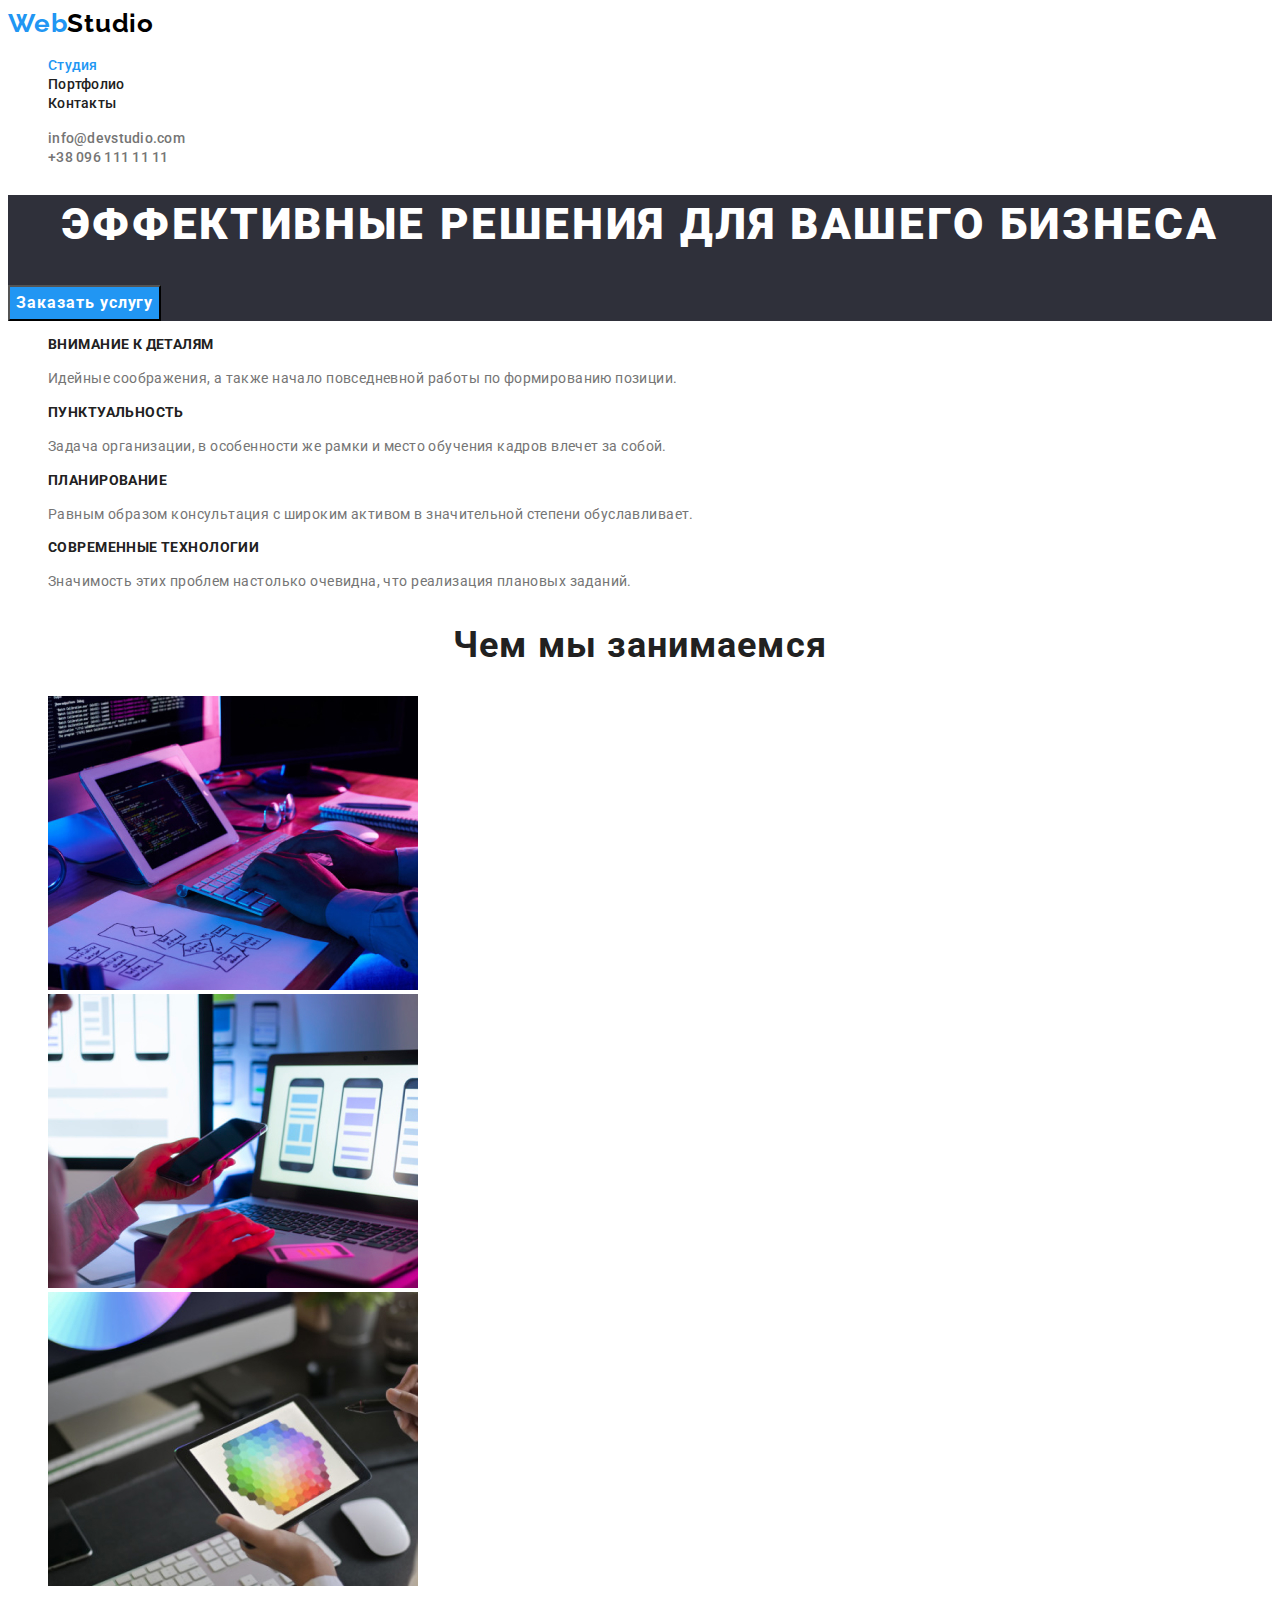
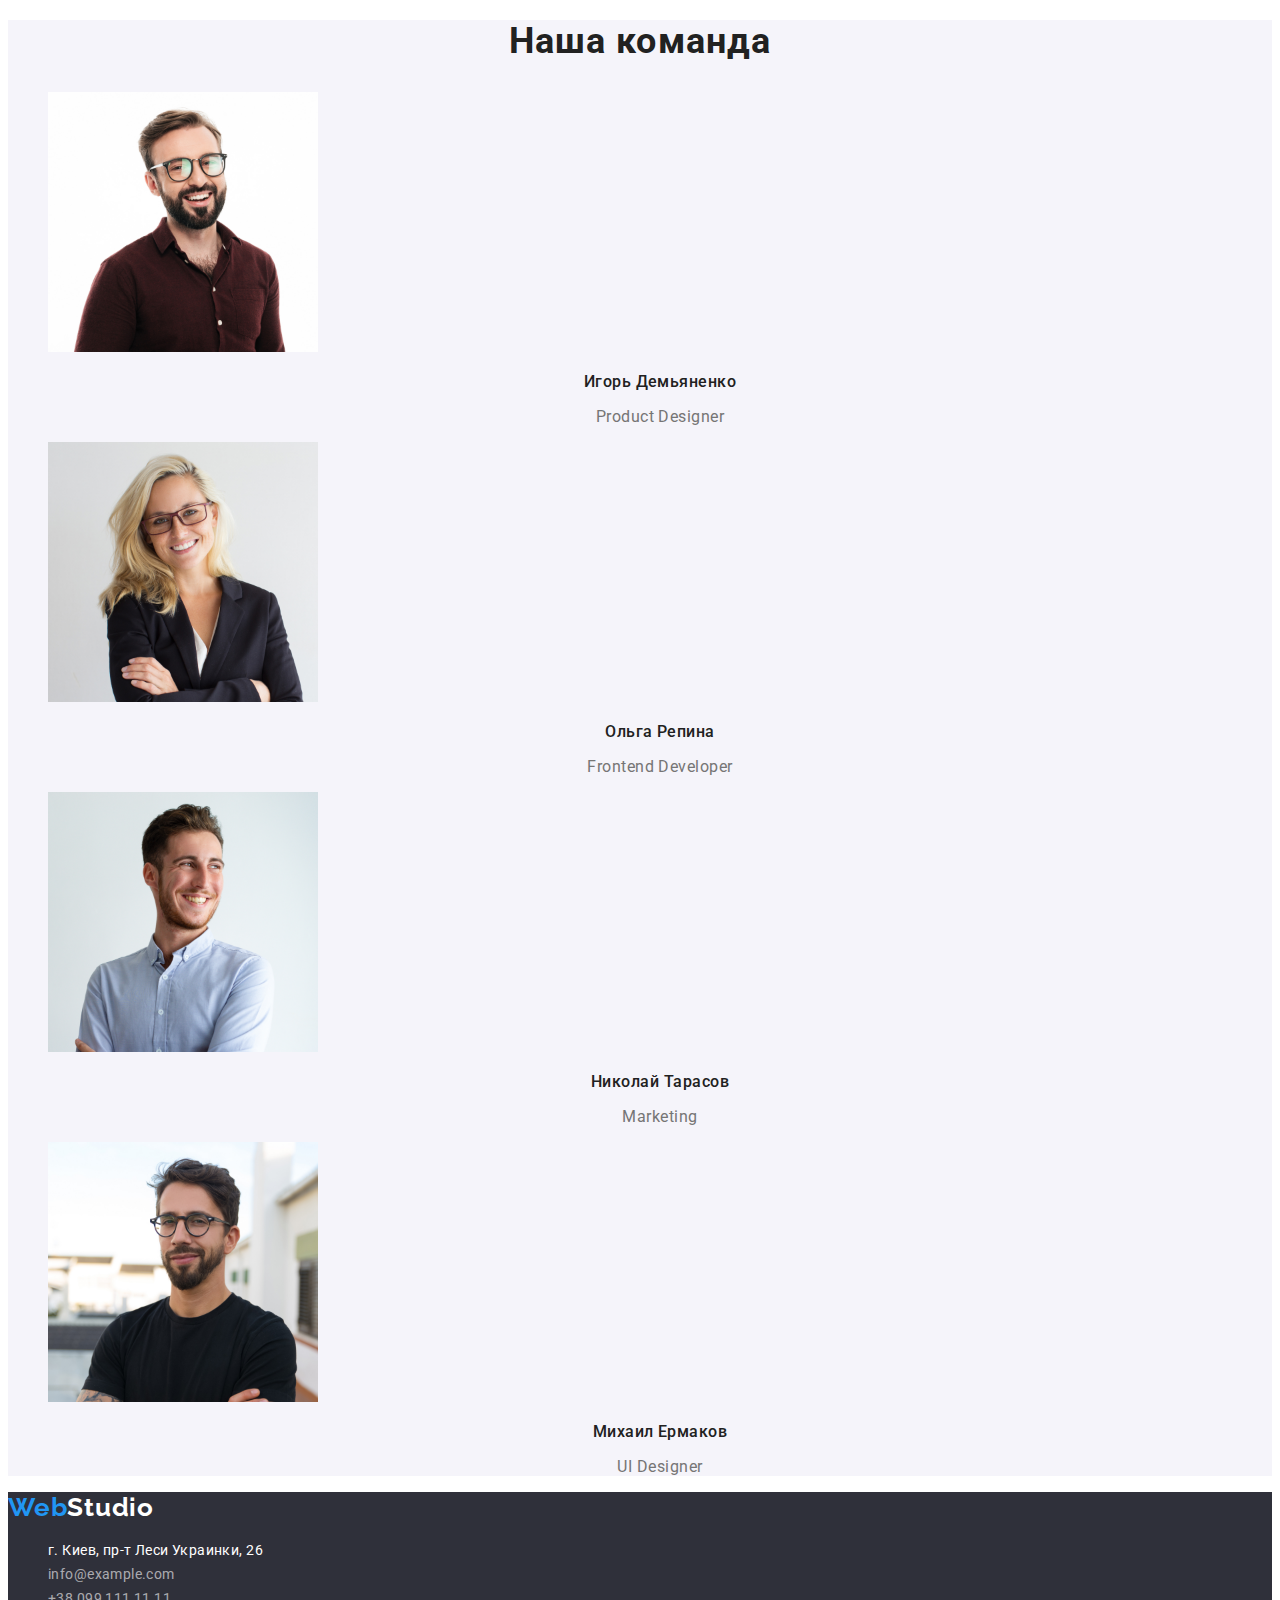
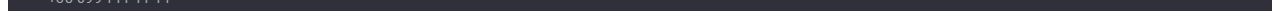
==== index.html @ a2a2fd00 "файлы предыдущей работы." ====
<!DOCTYPE html>
<html lang="ru">
<head>
    <meta charset="UTF-8">
    <meta name="viewport" content="width=Б, initial-scale=1.0">
    <title>Студия</title>
    <link rel="stylesheet" href="https://cdnjs.cloudflare.com/ajax/libs/modern-normalize/1.0.0/modern-normalize.min.css"
        integrity="sha512-ISS7cAi1PEhQ8jnbJpJZMd29NlhNj4AWYyLOSp2CE/CsHxTCu+r+t0D2yoJudVrd0/8fTVPUVDzY5Tvli75u/g=="
        crossorigin="anonymous" />
    <link rel="preconnect" href="https://fonts.gstatic.com">
    <link href="https://fonts.googleapis.com/css2?family=Raleway:wght@700&family=Roboto:wght@400;500;700;900&display=swap"
        rel="stylesheet">
    <link rel="stylesheet" href="./css/styles.css">
</head>
<body>
   <!--HEADER-->
    <header class="header">
 <nav class="navigation">
    <a href="./index.html"  class="logo link"  lang="en">Web<span class="logo-dark">Studio</span></a>
    <ul class="navigation-list list">
        <li class="navigation-item">
             <a class="navigation-link link current" href="./index.html">Студия</a> </li>
        <li class="navigation-item">
             <a class="navigation-link link" href="./portfolio.html">Портфолио</a> </li>
        <li class="navigation-item">
             <a class="navigation-link link" href="">Контакты</a> </li>
    </ul>
    </nav>
    <ul class="contack-links list">
        <li> <a class="contact-link link" href="mailto:info@devstudio.com">info@devstudio.com</a> </li>
        <li> <a class="tel-link link" href="tel:+380961111111">+38 096 111 11 11</a> </li>
    </ul>
    </header>
<main> 
    <!--HERO--> 
     <section class="hero">
            <h1 class="hero-title">Эффективные решения для вашего бизнеса</h1>
            <button class="hero-btn" type="button">Заказать услугу</button>
     </section>
     <!--CHARACTERISTICS-->
    <section class="characteristics">
        <h2 hidden class="title">Четыре наших качества</h2>
        <ul class="characteristics-list list">
            <li class="characteristics-list-item"> 
                <p class="characteristics-suptitle">Внимание к деталям</p> 
                <p class="characteristics-description">Идейные соображения, а также начало повседневной работы по формированию позиции.</p>
            </li>
            <li class="characteristics-list-item">
                <p class="characteristics-suptitle">Пунктуальность</p>
                <p class="characteristics-description">Задача организации, в особенности же рамки и место обучения кадров влечет за собой.</p>
            </li>
            <li class="characteristics-list-item">
                <p class="characteristics-suptitle">Планирование</p>
                <p class="characteristics-description">Равным образом консультация с широким активом в значительной степени обуславливает.</p>
            </li>
            <li class="characteristics-list-item">
                <p class="characteristics-suptitle">Современные технологии</p>
                <p class="characteristics-description">Значимость этих проблем настолько очевидна, что реализация плановых заданий.</p>
            </li>
        </ul>
    </section>
    <!--SERVICES-->
    <section class="services">
        <h2 class="title">Чем мы занимаемся</h2>
        <ul class="services-list list">
            <li class="services-list-item">
                <img class="services-list-img" src="./images/whatwedo/img.jpg" alt="программирует" width="370" height="294"></li>
            <li class="services-list-item">
                <img class="services-list-img" src="./images/whatwedo/img-1.jpg" alt="делает мобильное приложение" width="370" height="294"></li>
            <li class="services-list-item">
                <img class="services-list-img" src="./images/whatwedo/img-2.jpg" alt="выбирает цвет" width="370" height="294"></li>
        </ul>
    </section>
    <!--TEAM-->
    <section class="team">
        <h2 class="title">Наша команда</h2>
        <ul class="team-list list">
            <li class="team-list-item"><img class="team-list-img" src="./images/team/img.jpg" alt="фото игоря" width="270" height="260">
                <h3 class="team-list-title">Игорь Демьяненко</h3>
                <p class="team-list-position" lang="en">Product Designer</p>
            </li>
            <li class="team-list-item"><img class="team-list-img" src="./images/team/img-1.jpg" alt="фото Ольги" width="270" height="260">
                <h3 class="team-list-title">Ольга Репина</h3>
                <p class="team-list-position"  lang="en">Frontend Developer</p>
            </li>
            <li class="team-list-item"><img class="team-list-img" src="./images/team/img-2.jpg" alt="фото Николая" width="270" height="260">
                <h3 class="team-list-title">Николай Тарасов</h3>
                <p class="team-list-position" lang="en">Marketing</p>
            </li>
            <li class="team-list-item"><img class="team-list-img" src="./images/team/img-3.jpg" alt="фото Михаила" width="270" height="260">
                <h3 class="team-list-title">Михаил Ермаков</h3>
                <p class="team-list-position" lang="en">UI Designer</p>
            </li>
        </ul>
    </section>
</main>    

<footer class="footer">
    <a class="logo link" href="./index.html" lang="en">Web<span class="logo-light">Studio</span></a>
<address class="address">
 <ul class="contact-list list">
        <li class="contact-list-item">
            <a class="contact-list-address link" href="https://goo.gl/maps/UZ3uaCiEMTBtRoUN9" target="_blank" rel="noopener noreferrer">
            г. Киев, пр-т Леси Украинки, 26</a>
        </li>
        <li class="contact-list-item">
            <a class="contact-list-link link" href="mailto:info@example.com">info@example.com</a></li>
        <li class="contact-list-item">
            <a class="contact-list-link link" href="tell:+380991111111">+38 099 111 11 11</a></li>
</ul>   
</address>       

</footer>
</body>

</html>
---- css/styles.css ----
:root {
  --main-font: "Roboto", sans-serif;
  --secondary-font: "Raleway", sans-serif;
  --accent-color: #2196f3;
  --main-color: #212121;
  --white-color: #ffffff;
  --secondary-color: #757575;
}

body {
  font-family: var(--main-font);
}

.link {
  text-decoration: none;
}

.list {
  list-style: none;
}

.address {
  font-style: normal;
}
/* ============= COMPONENTS ============= */
.logo {
  font-family: var(--secondary-font);
  font-weight: 700;
  font-size: 26px;
  line-height: 1.19;
  letter-spacing: 0.03em;
  color: var(--accent-color);
  cursor: pointer;
}

.title {
  font-weight: 700;
  font-size: 36px;
  line-height: 1.17;
  text-align: center;
  letter-spacing: 0.03em;
  color: var(--main-color);
}

/* ============= END COMPONENTS ============= */

/*===============HEADER================*/
.logo-dark {
  color: #000000;
}

.navigation-link {
  font-weight: 500;
  font-size: 14px;
  line-height: 1.14;
  letter-spacing: 0.02em;
  color: var(--main-color);
  cursor: pointer;
}

.navigation-link:hover,
.navigation-link:focus {
  color: var(--accent-color);
}

.current {
  color: var(--accent-color);
}
.contact-link {
  font-weight: 500;
  font-size: 14px;
  line-height: 1.14;
  letter-spacing: 0.02em;
  color: var(--secondary-color);
  cursor: pointer;
}

.contact-link:hover,
.contact-link:focus {
  color: var(--accent-color);
}

.tel-link {
  font-weight: 500;
  font-size: 14px;
  line-height: 1.14;
  letter-spacing: 0.02em;
  color: var(--secondary-color);
  cursor: pointer;
}

.tel-link:hover,
.tel-link:focus {
  color: var(--accent-color);
}
/*===============END HEADER================*/
/*===============FOOTER================*/
.footer {
  background-color: #2f303a;
}

.logo-light {
  color: var(--white-color);
}
.address {
  font-style: normal;
}
.contact-list-address {
  font-weight: 400;
  font-size: 14px;
  line-height: 1.71;
  letter-spacing: 0.03em;
  color: var(--white-color);
}

.contact-list-link {
  font-weight: 400;
  font-size: 14px;
  line-height: 1.71;
  letter-spacing: 0.03em;
  color: rgba(255, 255, 255, 0.6);
}
/*===============END FOOTER================*/

/*===============HERO================*/
.hero {
  background-color: #2f303a;
}
.hero-title {
  font-weight: 900;
  font-size: 44px;
  line-height: 1.36;
  text-align: center;
  letter-spacing: 0.06em;
  text-transform: uppercase;
  color: var(--white-color);
}

.hero-btn {
  background-color: var(--accent-color);
  font-weight: 700;
  font-size: 16px;
  line-height: 1.88;
  letter-spacing: 0.06em;
  color: var(--white-color);
  cursor: pointer;
  font-family: inherit;
}

.hero-btn:hover,
.hero-btn:focus {
  background-color: #188ce8;
}
/*===============END HERO================*/

/*===============CHARACTERISTICS================*/
.characteristics-suptitle {
  font-weight: 700;
  font-size: 14px;
  line-height: 1.14;
  letter-spacing: 0.03em;
  text-transform: uppercase;
  color: var(--main-color);
}

.characteristics-description {
  font-weight: 400;
  font-size: 14px;
  line-height: 1.71;
  letter-spacing: 0.03em;
  color: var(--secondary-color);
}
/*===============END CHARACTERISTICS================*/
/*===============TEAM================*/
.team {
  background-color: #f5f4fa;
}
.team-list-title {
  font-weight: 500;
  font-size: 16px;
  line-height: 1.19;
  text-align: center;
  letter-spacing: 0.03em;
  color: var(--main-color);
}
.team-list-position {
  font-weight: 400;
  font-size: 16px;
  line-height: 1.19;
  text-align: center;
  letter-spacing: 0.03em;
  color: var(--secondary-color);
}
/*===============END TEAM================*/
/*===============GALLERY================*/
.gallery-button {
  background-color: #f5f4fa;
  font-weight: 500;
  font-size: 16px;
  line-height: 1.62;
  text-align: center;
  letter-spacing: 0.03em;
  color: var(--main-color);
  cursor: pointer;
  font-family: inherit;
}
.gallery-button:hover,
.gallery-button:focus {
  background-color: var(--accent-color);
  color: var(--white-color);
}

.gallery-list-title {
  font-weight: 700;
  font-size: 18px;
  line-height: 2;
  letter-spacing: 0.06em;
  color: var(--main-color);
}

.gallery-list-decription {
  font-weight: 400;
  font-size: 16px;
  line-height: 1.87;
  letter-spacing: 0.03em;
  color: var(--secondary-color);
}
/*===============END GALLERY================*/
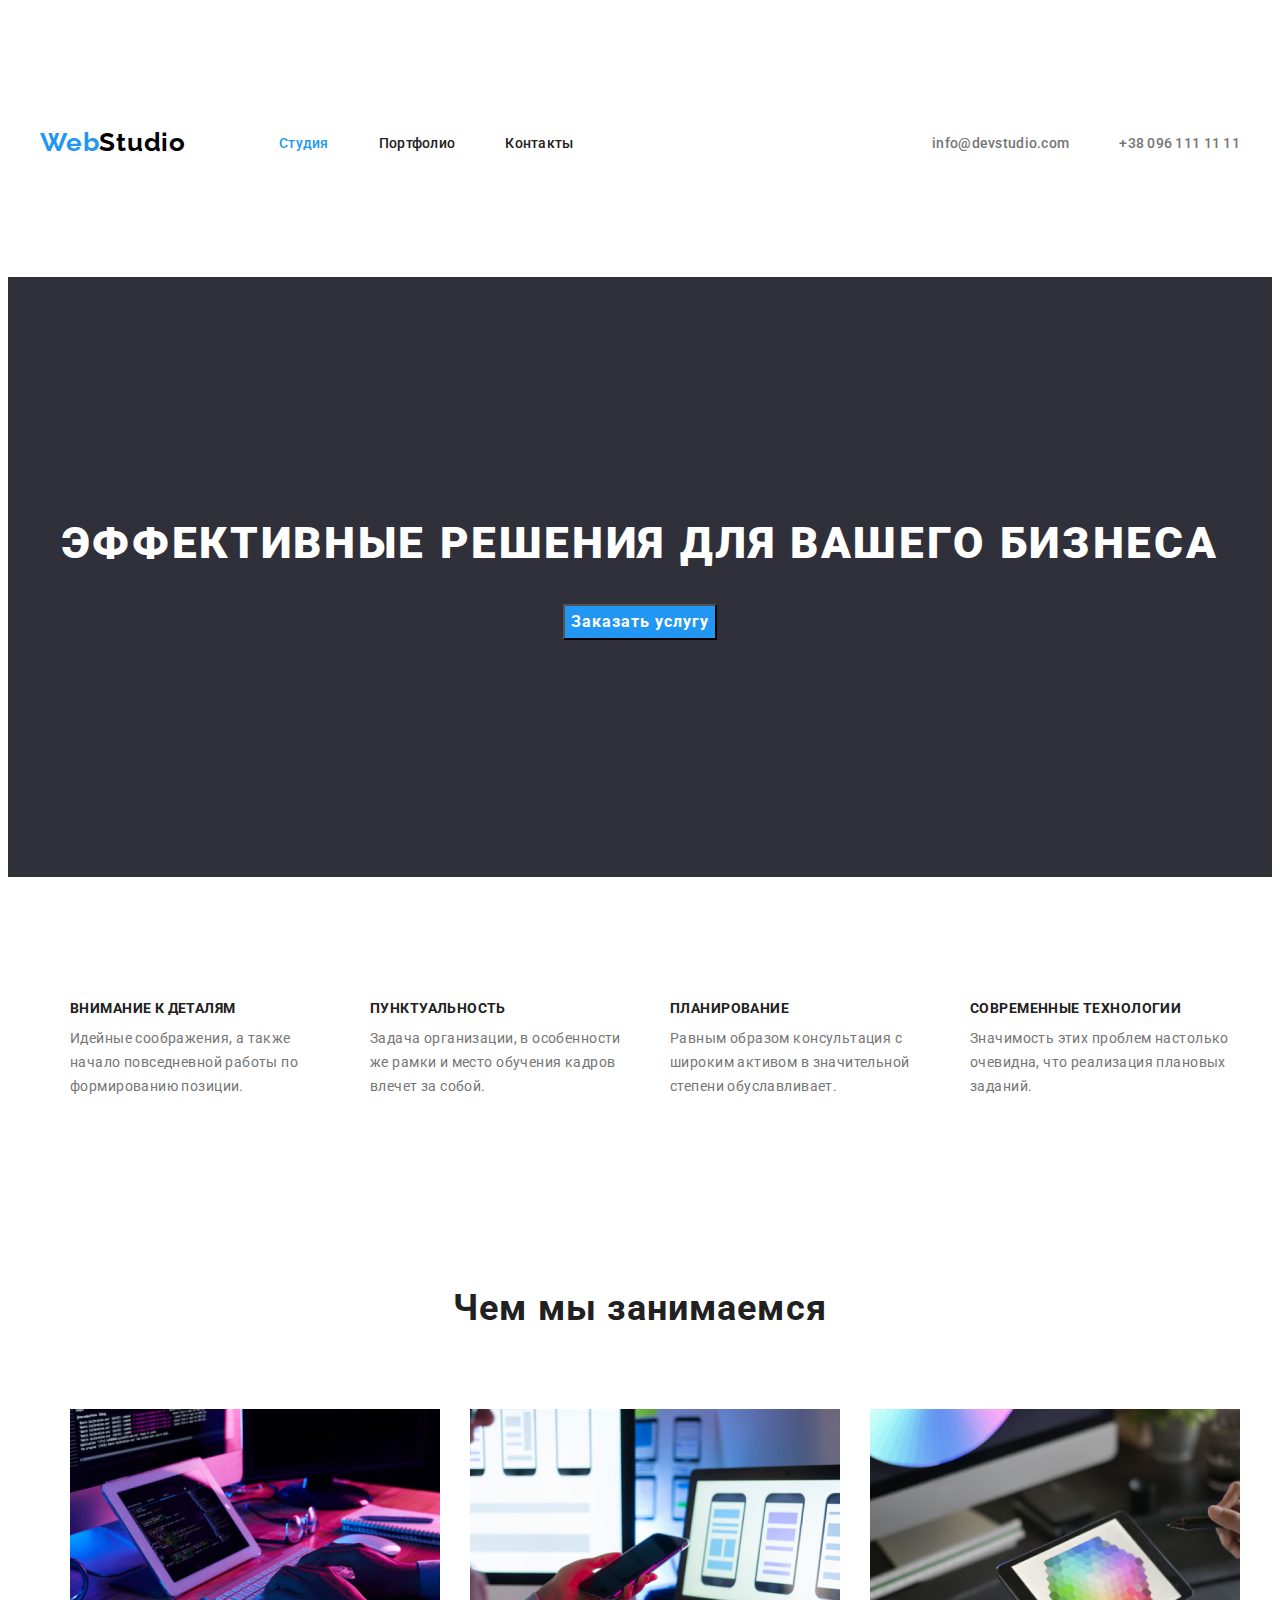
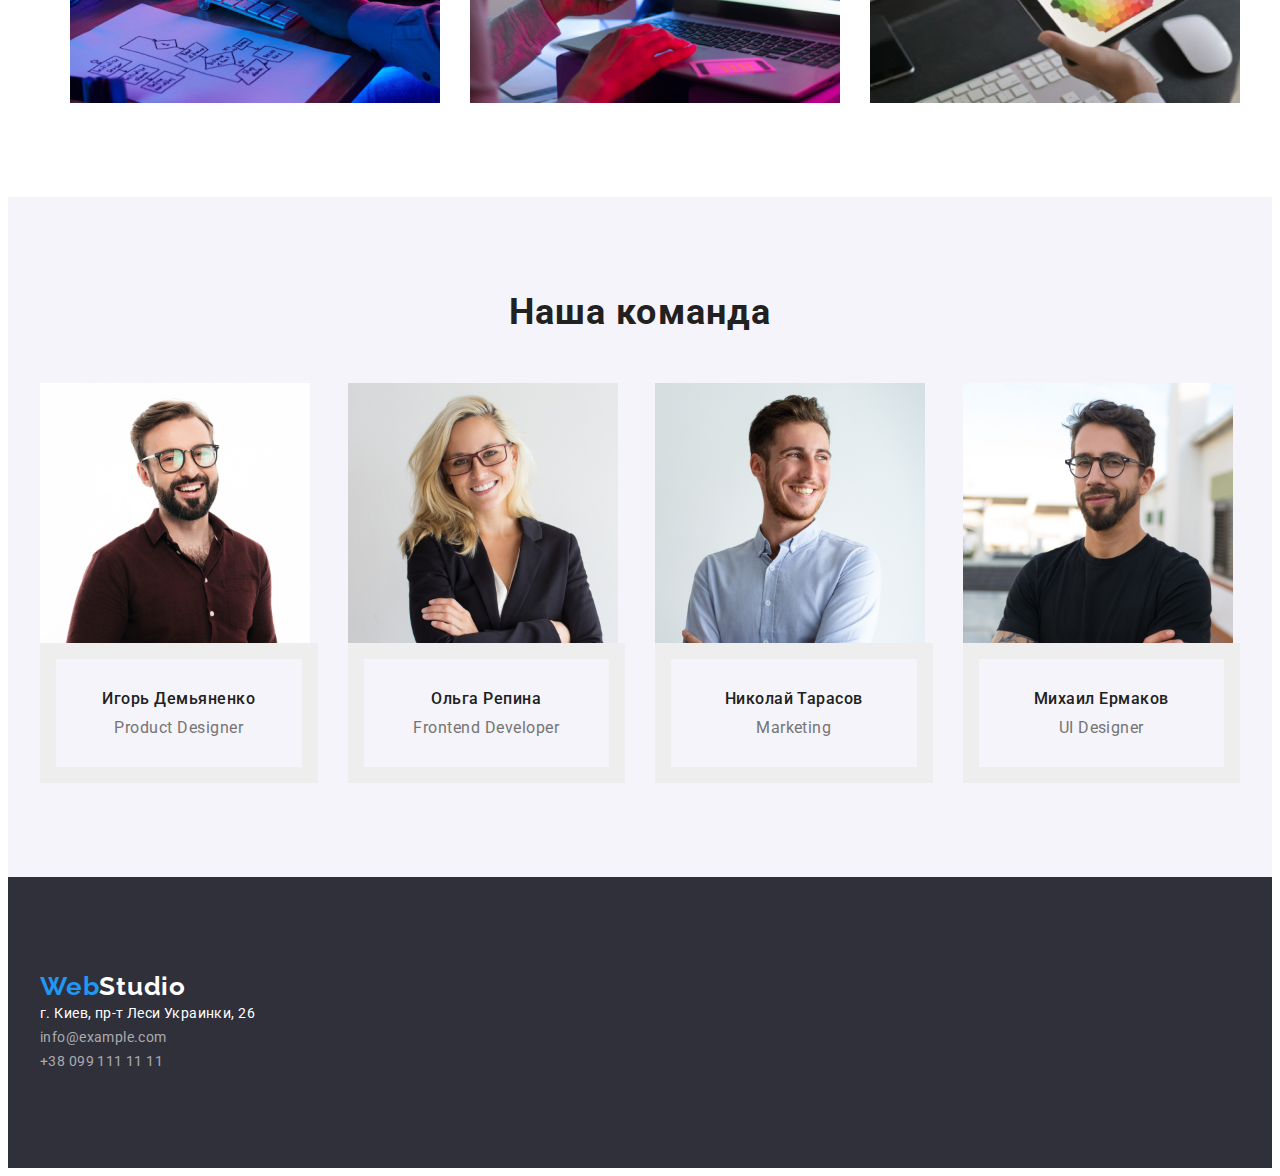
==== commit 229dedb0: "Добавлено позиционирования для студии и портфолио" ====
--- a/index.html
+++ b/index.html
@@ -15,7 +15,8 @@
 <body>
    <!--HEADER-->
     <header class="header">
- <nav class="navigation">
+        <div class="container" >
+        <nav class="navigation">
     <a href="./index.html"  class="logo link"  lang="en">Web<span class="logo-dark">Studio</span></a>
     <ul class="navigation-list list">
         <li class="navigation-item">
@@ -29,17 +30,21 @@
     <ul class="contack-links list">
         <li> <a class="contact-link link" href="mailto:info@devstudio.com">info@devstudio.com</a> </li>
         <li> <a class="tel-link link" href="tel:+380961111111">+38 096 111 11 11</a> </li>
-    </ul>
+    </ul>    
+        </div>
     </header>
 <main> 
     <!--HERO--> 
      <section class="hero">
+        <div class="container">
             <h1 class="hero-title">Эффективные решения для вашего бизнеса</h1>
             <button class="hero-btn" type="button">Заказать услугу</button>
-     </section>
+        </div>   
+        </section>
      <!--CHARACTERISTICS-->
     <section class="characteristics">
-        <h2 hidden class="title">Четыре наших качества</h2>
+        <div class="container">
+        <h2 class="title visually-hidden">Четыре наших качества</h2>
         <ul class="characteristics-list list">
             <li class="characteristics-list-item"> 
                 <p class="characteristics-suptitle">Внимание к деталям</p> 
@@ -58,9 +63,11 @@
                 <p class="characteristics-description">Значимость этих проблем настолько очевидна, что реализация плановых заданий.</p>
             </li>
         </ul>
+        </div>
     </section>
     <!--SERVICES-->
     <section class="services">
+        <div class="container">
         <h2 class="title">Чем мы занимаемся</h2>
         <ul class="services-list list">
             <li class="services-list-item">
@@ -70,32 +77,44 @@
             <li class="services-list-item">
                 <img class="services-list-img" src="./images/whatwedo/img-2.jpg" alt="выбирает цвет" width="370" height="294"></li>
         </ul>
+        </div>
     </section>
     <!--TEAM-->
     <section class="team">
+        <div class="container">
         <h2 class="title">Наша команда</h2>
         <ul class="team-list list">
             <li class="team-list-item"><img class="team-list-img" src="./images/team/img.jpg" alt="фото игоря" width="270" height="260">
+                <div class="team-list-bg" >
                 <h3 class="team-list-title">Игорь Демьяненко</h3>
                 <p class="team-list-position" lang="en">Product Designer</p>
+            </div>
             </li>
             <li class="team-list-item"><img class="team-list-img" src="./images/team/img-1.jpg" alt="фото Ольги" width="270" height="260">
-                <h3 class="team-list-title">Ольга Репина</h3>
+                <div class="team-list-bg" >
+                    <h3 class="team-list-title">Ольга Репина</h3>
                 <p class="team-list-position"  lang="en">Frontend Developer</p>
+            </div>
             </li>
             <li class="team-list-item"><img class="team-list-img" src="./images/team/img-2.jpg" alt="фото Николая" width="270" height="260">
+                <div class="team-list-bg" >
                 <h3 class="team-list-title">Николай Тарасов</h3>
-                <p class="team-list-position" lang="en">Marketing</p>
+                <p class="team-list-position" lang="en">Marketing</p>   
+                </div>
             </li>
             <li class="team-list-item"><img class="team-list-img" src="./images/team/img-3.jpg" alt="фото Михаила" width="270" height="260">
+                <div class="team-list-bg" >
                 <h3 class="team-list-title">Михаил Ермаков</h3>
                 <p class="team-list-position" lang="en">UI Designer</p>
+                </div>
             </li>
         </ul>
+        </div>
     </section>
 </main>    
 
 <footer class="footer">
+    <div class="container">
     <a class="logo link" href="./index.html" lang="en">Web<span class="logo-light">Studio</span></a>
 <address class="address">
  <ul class="contact-list list">
@@ -109,7 +128,7 @@
             <a class="contact-list-link link" href="tell:+380991111111">+38 099 111 11 11</a></li>
 </ul>   
 </address>       
-
+    </div>
 </footer>
 </body>
 
--- a/css/styles.css
+++ b/css/styles.css
@@ -11,6 +11,27 @@
   font-family: var(--main-font);
 }
 
+h1,
+h2,
+h3,
+h4,
+h5,
+h6,
+p {
+  margin: 0;
+}
+
+ul,
+ol {
+  margin: 0;
+  padding: 0;
+}
+
+img {
+  display: block;
+  max-width: 100%;
+  height: auto;
+}
 .link {
   text-decoration: none;
 }
@@ -22,6 +43,29 @@
 .address {
   font-style: normal;
 }
+
+.visually-hidden {
+  position: absolute !important;
+  clip: rect(1px 1px 1px 1px); /* IE6, IE7 */
+  clip: rect(1px, 1px, 1px, 1px);
+  padding: 0 !important;
+  border: 0 !important;
+  height: 1px !important;
+  width: 1px !important;
+  overflow: hidden;
+}
+/* =============  CONTAINER ============= */
+.container {
+  width: 1200px;
+  padding-left: 15px;
+  padding-right: 15px;
+  padding-bottom: 94px;
+  padding-top: 94px;
+  margin-left: auto;
+  margin-right: auto;
+}
+/* ============= END CONTAINER ============= */
+
 /* ============= COMPONENTS ============= */
 .logo {
   font-family: var(--secondary-font);
@@ -40,15 +84,36 @@
   text-align: center;
   letter-spacing: 0.03em;
   color: var(--main-color);
+  margin-bottom: 50px;
 }
 
 /* ============= END COMPONENTS ============= */
 
 /*===============HEADER================*/
+.header {
+  padding-top: 25px;
+  padding-bottom: 25px;
+}
+.header .container {
+  display: flex;
+  align-items: center;
+}
 .logo-dark {
   color: #000000;
-}
-
+  margin-right: 93px;
+}
+
+.navigation {
+  display: flex;
+  align-items: center;
+}
+.navigation-list {
+  display: flex;
+  align-items: center;
+}
+.navigation-item:not(:last-child) {
+  margin-right: 50px;
+}
 .navigation-link {
   font-weight: 500;
   font-size: 14px;
@@ -66,6 +131,10 @@
 .current {
   color: var(--accent-color);
 }
+.contack-links {
+  display: flex;
+  margin-left: auto;
+}
 .contact-link {
   font-weight: 500;
   font-size: 14px;
@@ -73,6 +142,7 @@
   letter-spacing: 0.02em;
   color: var(--secondary-color);
   cursor: pointer;
+  margin-right: 50px;
 }
 
 .contact-link:hover,
@@ -101,6 +171,7 @@
 
 .logo-light {
   color: var(--white-color);
+  margin-bottom: 20px;
 }
 .address {
   font-style: normal;
@@ -111,6 +182,7 @@
   line-height: 1.71;
   letter-spacing: 0.03em;
   color: var(--white-color);
+  margin-bottom: 9px;
 }
 
 .contact-list-link {
@@ -119,12 +191,17 @@
   line-height: 1.71;
   letter-spacing: 0.03em;
   color: rgba(255, 255, 255, 0.6);
+  margin-bottom: 9px;
 }
 /*===============END FOOTER================*/
 
 /*===============HERO================*/
 .hero {
+  display: flex;
   background-color: #2f303a;
+  text-align: center;
+  height: 600px;
+  align-items: center;
 }
 .hero-title {
   font-weight: 900;
@@ -134,6 +211,7 @@
   letter-spacing: 0.06em;
   text-transform: uppercase;
   color: var(--white-color);
+  margin-bottom: 30px;
 }
 
 .hero-btn {
@@ -154,6 +232,18 @@
 /*===============END HERO================*/
 
 /*===============CHARACTERISTICS================*/
+.characteristics {
+  padding-top: var(--section-pt);
+  padding-bottom: var(--section-pb);
+}
+.characteristics-list {
+  display: flex;
+}
+.characteristics-list-item {
+  flex-basis: calc(100% / 4 - 30px);
+  margin-left: 30px;
+  margin-top: 30px;
+}
 .characteristics-suptitle {
   font-weight: 700;
   font-size: 14px;
@@ -161,6 +251,7 @@
   letter-spacing: 0.03em;
   text-transform: uppercase;
   color: var(--main-color);
+  margin-bottom: 10px;
 }
 
 .characteristics-description {
@@ -171,10 +262,25 @@
   color: var(--secondary-color);
 }
 /*===============END CHARACTERISTICS================*/
+.services-list {
+  display: flex;
+}
+.services-list-item {
+  flex-basis: calc(100% / 3 - 30px);
+  margin-left: 30px;
+  margin-top: 30px;
+}
+
 /*===============TEAM================*/
 .team {
   background-color: #f5f4fa;
 }
+.team-list-bg {
+  border: 1em solid #eeeeee;
+  padding-top: 30px;
+  padding-bottom: 30px;
+}
+
 .team-list-title {
   font-weight: 500;
   font-size: 16px;
@@ -182,6 +288,18 @@
   text-align: center;
   letter-spacing: 0.03em;
   color: var(--main-color);
+  margin-bottom: 10px;
+}
+.team-list {
+  display: flex;
+  flex-wrap: wrap;
+  margin-left: -30px;
+  margin-top: -30px;
+}
+.team-list-item {
+  flex-basis: calc(100% / 4 - 30px);
+  margin-left: 30px;
+  margin-top: 30px;
 }
 .team-list-position {
   font-weight: 400;
@@ -193,6 +311,15 @@
 }
 /*===============END TEAM================*/
 /*===============GALLERY================*/
+.gallery-list-button {
+  display: flex;
+  margin-bottom: 50px;
+  justify-content: center;
+}
+.gallery-list-item-button:not(:last-child) {
+  margin-right: 8px;
+}
+
 .gallery-button {
   background-color: #f5f4fa;
   font-weight: 500;
@@ -202,13 +329,28 @@
   letter-spacing: 0.03em;
   color: var(--main-color);
   cursor: pointer;
-  font-family: inherit;
 }
 .gallery-button:hover,
 .gallery-button:focus {
   background-color: var(--accent-color);
   color: var(--white-color);
 }
+.gallery-list {
+  display: flex;
+  flex-wrap: wrap;
+  margin-left: -30px;
+  margin-top: -30px;
+}
+.gallery-list-info {
+  border: 1rem solid #eeeeee;
+  padding-bottom: 20px;
+  padding-top: 20px;
+}
+.gallery-list-item {
+  flex-basis: calc(100% / 3 - 30px);
+  margin-left: 30px;
+  margin-top: 30px;
+}
 
 .gallery-list-title {
   font-weight: 700;
@@ -216,6 +358,7 @@
   line-height: 2;
   letter-spacing: 0.06em;
   color: var(--main-color);
+  margin-bottom: 4px;
 }
 
 .gallery-list-decription {
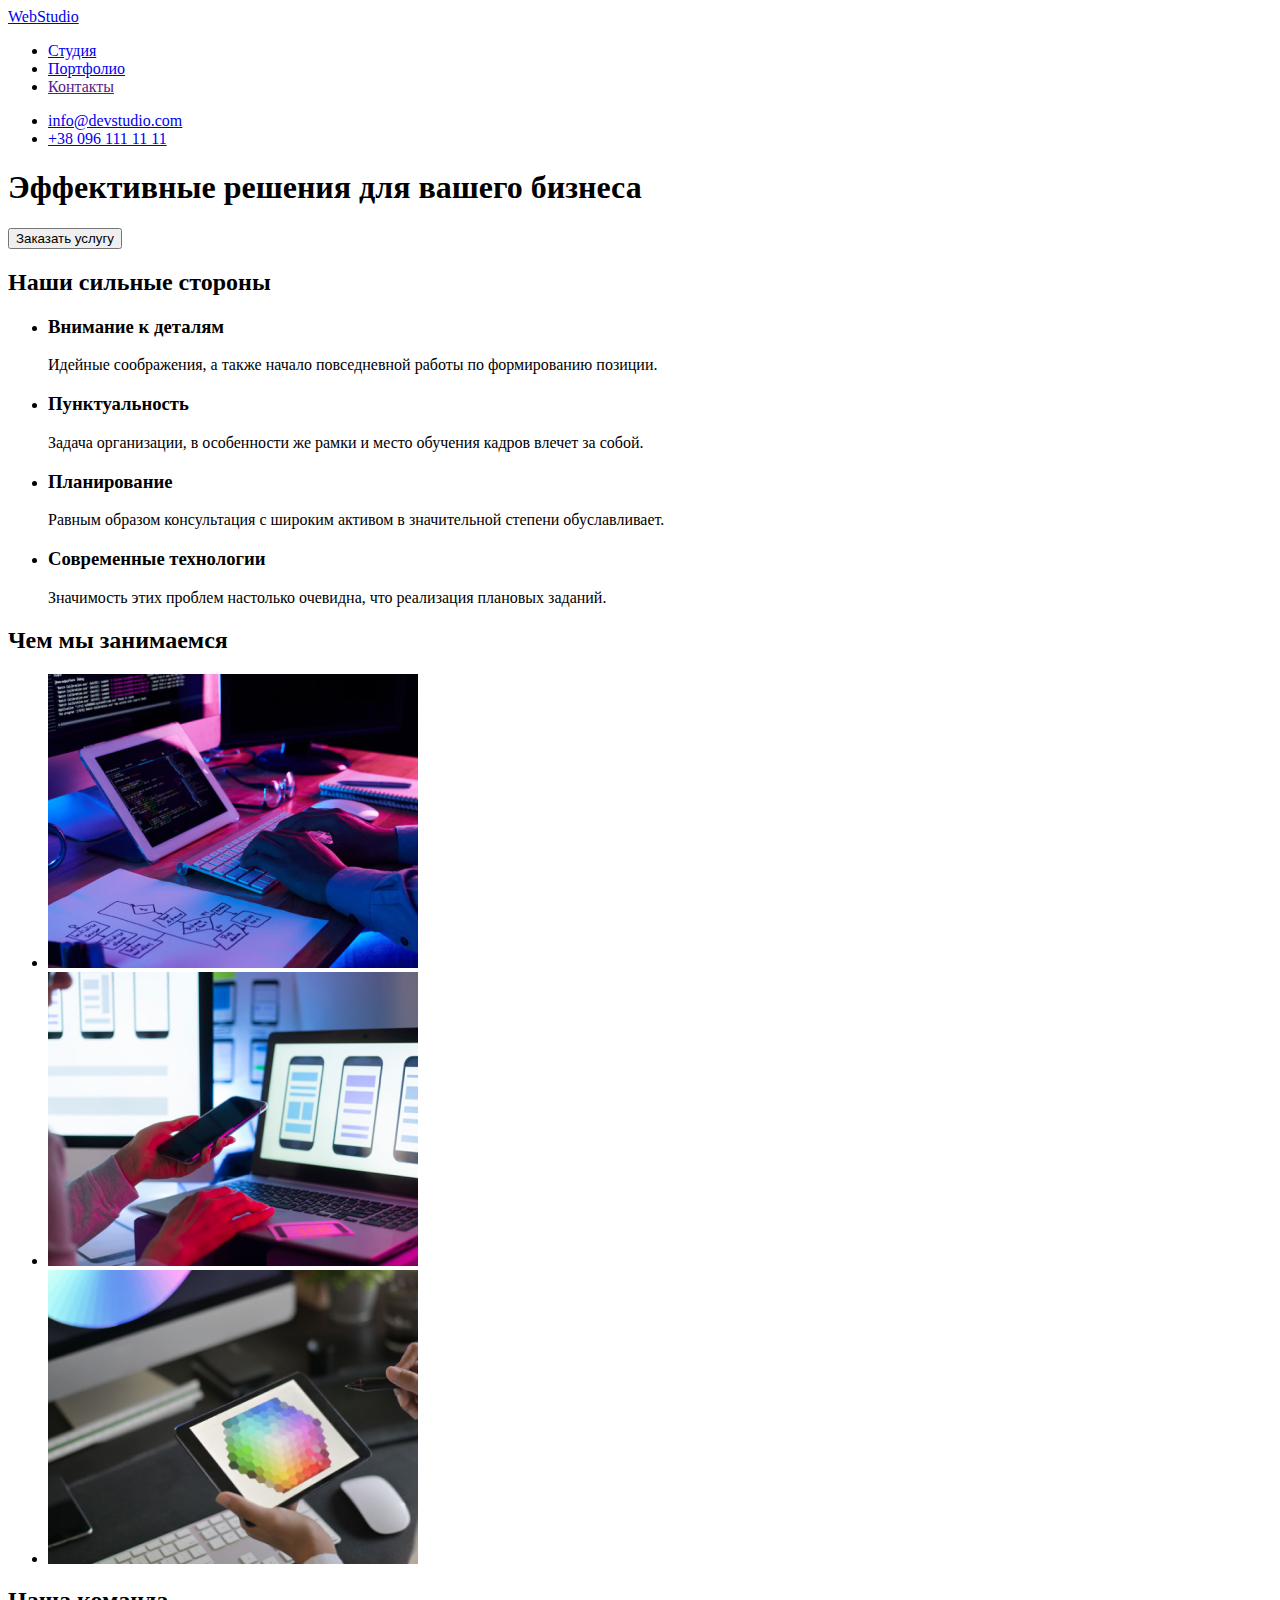
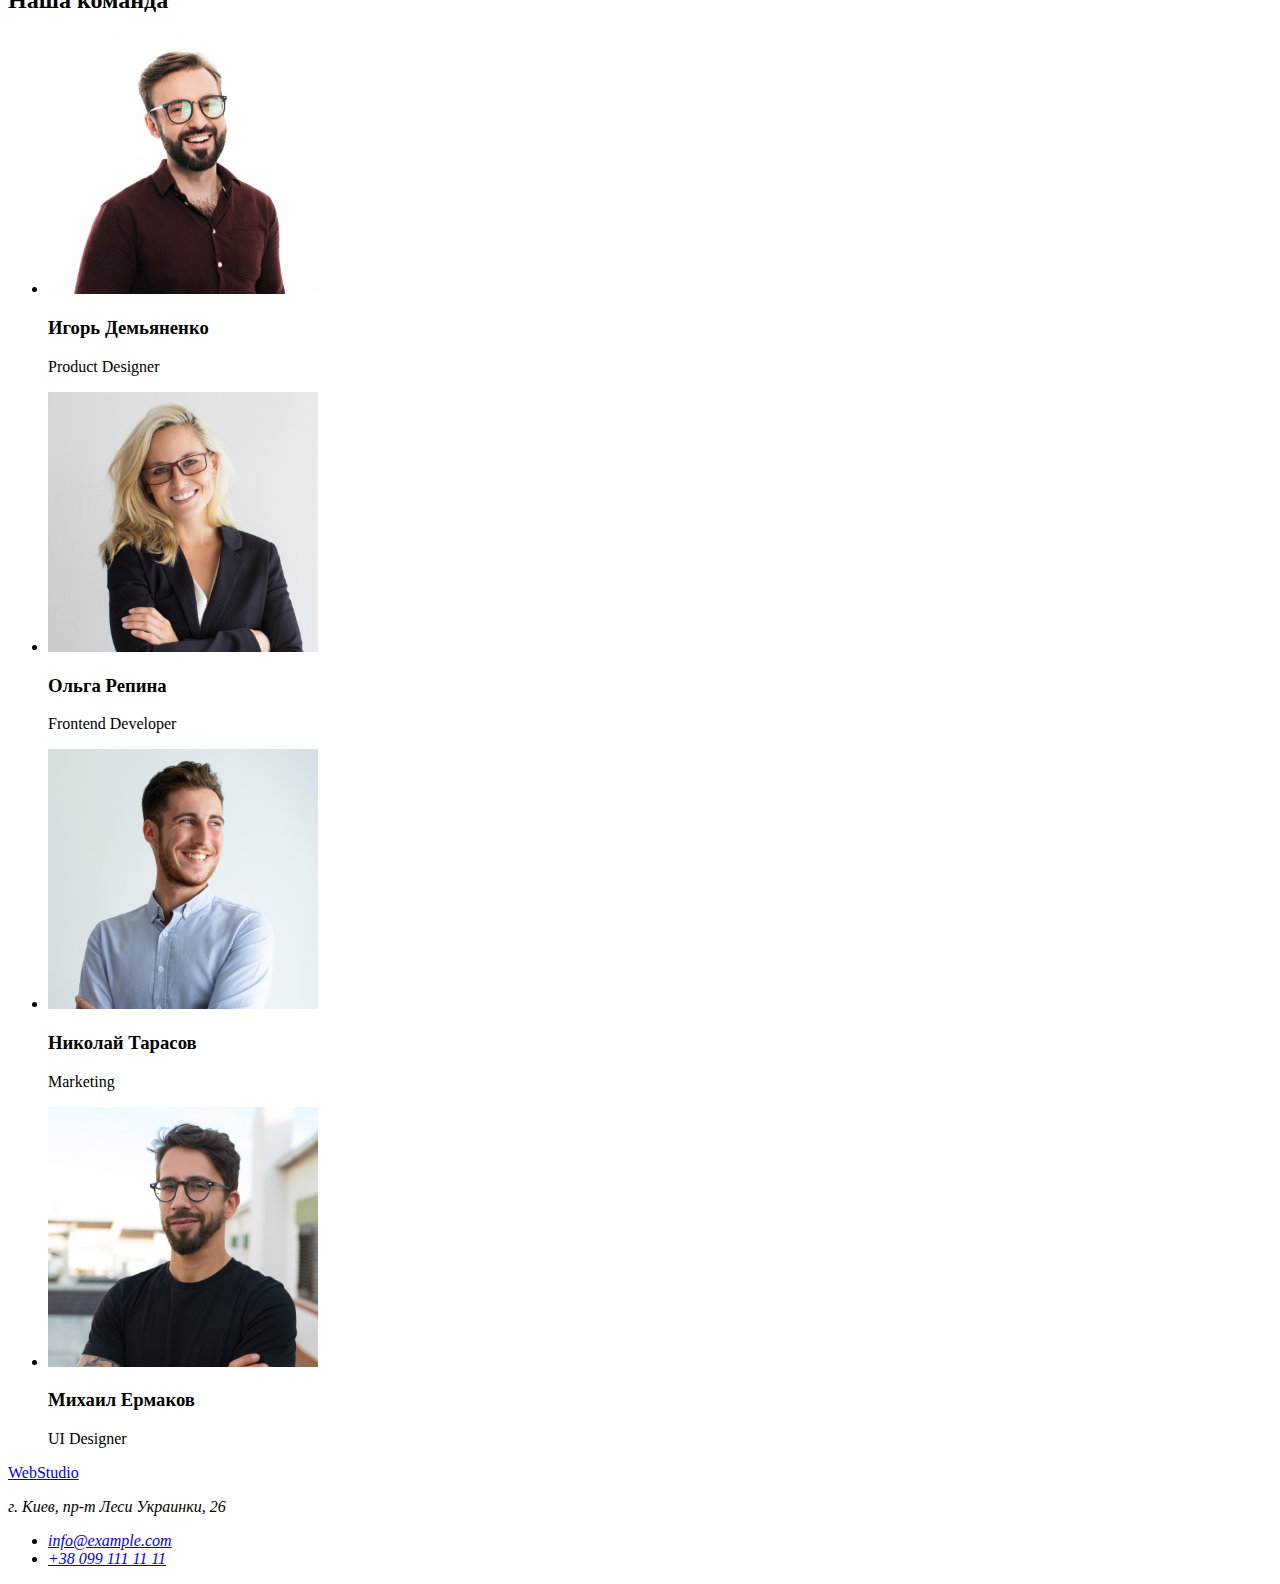
==== commit 3a0a097d: "Добавлены стили для геометрии" ====
--- a/index.html
+++ b/index.html
@@ -1,135 +1,187 @@
 <!DOCTYPE html>
 <html lang="ru">
+
 <head>
-    <meta charset="UTF-8">
-    <meta name="viewport" content="width=Б, initial-scale=1.0">
-    <title>Студия</title>
-    <link rel="stylesheet" href="https://cdnjs.cloudflare.com/ajax/libs/modern-normalize/1.0.0/modern-normalize.min.css"
-        integrity="sha512-ISS7cAi1PEhQ8jnbJpJZMd29NlhNj4AWYyLOSp2CE/CsHxTCu+r+t0D2yoJudVrd0/8fTVPUVDzY5Tvli75u/g=="
+    <meta charset="UTF-8" />
+    <meta http-equiv="X-UA-Compatible" content="IE=edge" />
+    <meta name="viewport" content="width=device-width, initial-scale=1.0" />
+    <title>Веб Студия</title>
+    <link rel="stylesheet" href="https://cdnjs.cloudflare.com/ajax/libs/modern-normalize/1.0.0/modern-normalize.css"
+        integrity="sha512-Zx6MlUMKSVJoQ+83OwhdILe8cSEsCzfqThJd7J/VA2UrK6Ctj85p+xzqfyuNXE5B1k25uUdmJ2OzItbBy9GHAQ=="
         crossorigin="anonymous" />
-    <link rel="preconnect" href="https://fonts.gstatic.com">
-    <link href="https://fonts.googleapis.com/css2?family=Raleway:wght@700&family=Roboto:wght@400;500;700;900&display=swap"
-        rel="stylesheet">
-    <link rel="stylesheet" href="./css/styles.css">
+    <link rel="preconnect" href="https://fonts.gstatic.com" />
+    <link
+        href="https://fonts.googleapis.com/css2?family=Raleway:wght@700&family=Roboto:wght@400;500;700;900&display=swap"
+        rel="stylesheet" />
+
+    <link rel="stylesheet" href="./CSS/styles.css" />
 </head>
+
 <body>
-   <!--HEADER-->
+    <!--Шапка страницы-->
     <header class="header">
-        <div class="container" >
-        <nav class="navigation">
-    <a href="./index.html"  class="logo link"  lang="en">Web<span class="logo-dark">Studio</span></a>
-    <ul class="navigation-list list">
-        <li class="navigation-item">
-             <a class="navigation-link link current" href="./index.html">Студия</a> </li>
-        <li class="navigation-item">
-             <a class="navigation-link link" href="./portfolio.html">Портфолио</a> </li>
-        <li class="navigation-item">
-             <a class="navigation-link link" href="">Контакты</a> </li>
-    </ul>
-    </nav>
-    <ul class="contack-links list">
-        <li> <a class="contact-link link" href="mailto:info@devstudio.com">info@devstudio.com</a> </li>
-        <li> <a class="tel-link link" href="tel:+380961111111">+38 096 111 11 11</a> </li>
-    </ul>    
+        <div class="container">
+            <a class="logo link" lang="en" href="./index.html">Web<span class="logo-header-part">Studio</span></a>
+            <nav class="site-nav">
+                <ul class="list">
+                    <li class="list-item">
+                        <a class="link action current" href="./index.html">Студия</a>
+                    </li>
+                    <li class="list-item">
+                        <a class="link action" href="./portfolio.html">Портфолио</a>
+                    </li>
+                    <li class="list-item">
+                        <a class="link action" href="">Контакты</a>
+                    </li>
+                </ul>
+            </nav>
+            <ul class="list header-contacts">
+                <li>
+                    <a class="link action" href="mailto:info@devstudio.com">info@devstudio.com</a>
+                </li>
+                <li>
+                    <a class="link action" href="tel:+380961111111">+38 096 111 11 11</a>
+                </li>
+            </ul>
         </div>
     </header>
-<main> 
-    <!--HERO--> 
-     <section class="hero">
+
+    <!--Основной контент страницы-->
+    <main>
+        <!--Секция герой-->
+
+        <section class="hero">
+            <h1 class="hero-title">Эффективные решения для вашего бизнеса</h1>
+            <button class="hero-btn action-btn" type="button">
+                Заказать услугу
+            </button>
+        </section>
+
+        <!--Секция преимущества компании-->
+        <section class="advantages">
+            <div class="container">
+                <h2 class="visually-hidden">Наши сильные стороны</h2>
+
+                <ul class="list">
+                    <li class="advantages-item">
+                        <h3 class="advantages-title">Внимание к деталям</h3>
+                        <p class="advantages-text">
+                            Идейные соображения, а также начало повседневной работы по
+                            формированию позиции.
+                        </p>
+                    </li>
+                    <li class="advantages-item">
+                        <h3 class="advantages-title">Пунктуальность</h3>
+                        <p class="advantages-text">
+                            Задача организации, в особенности же рамки и место обучения
+                            кадров влечет за собой.
+                        </p>
+                    </li>
+                    <li class="advantages-item">
+                        <h3 class="advantages-title">Планирование</h3>
+                        <p class="advantages-text">
+                            Равным образом консультация с широким активом в значительной
+                            степени обуславливает.
+                        </p>
+                    </li>
+                    <li class="advantages-item">
+                        <h3 class="advantages-title">Современные технологии</h3>
+                        <p class="advantages-text">
+                            Значимость этих проблем настолько очевидна, что реализация
+                            плановых заданий.
+                        </p>
+                    </li>
+                </ul>
+            </div>
+        </section>
+
+        <!--Секция чем занимается компания-->
+        <section class="abilities">
+            <div class="container">
+                <h2 class="abilities-title">Чем мы занимаемся</h2>
+                <ul class="abilities-list list">
+                    <li class="abilities-item">
+                        <img src="./images/whatwedo/img.jpg"
+                            alt="Разработчик компании вводит код для серверной части сайта с клавиатуры" width="370"
+                            height="294" />
+                    </li>
+                    <li class="abilities-item">
+                        <img src="./images/whatwedo/img-1.jpg"
+                            alt="Сотрудник компании создает макет интерфейса сайта адаптивный для мобильных устройств"
+                            width="370" height="294" />
+                    </li>
+                    <li class="abilities-item">
+                        <img src="./images/whatwedo/img-2.jpg"
+                            alt="Дизайнер компании подбирает цвет на палитре планшета" width="370" height="294" />
+                    </li>
+                </ul>
+            </div>
+        </section>
+
+        <!--Секция команда компании-->
+        <section class="team">
+            <div class="container">
+                <h2 class="team-title">Наша команда</h2>
+                <ul class="list">
+                    <li class="team-item">
+                        <img src="./images/team/img.jpg"
+                            alt="Молодой мужчина в очках с аккуратной бородой в тёмной рубашке" width="270"
+                            height="260" />
+                        <div class="team-item-thumb">
+                            <h3 class="team-member">Игорь Демьяненко</h3>
+                            <p class="team-member-profesion">Product Designer</p>
+                        </div>
+                    </li>
+
+                    <li class="team-item">
+                        <img src="./images/team/img-1.jpg"
+                            alt="Молодая девушка блондинка в очках с красивой улыбкой" width="270" height="260" />
+                        <div class="team-item-thumb">
+                            <h3 class="team-member">Ольга Репина</h3>
+                            <p class="team-member-profesion">Frontend Developer</p>
+                        </div>
+                    </li>
+
+                    <li class="team-item">
+                        <img src="./images/team/img-2.jpg"
+                            alt="Молодой парень в белой рубашке улыбается" width="270" height="260" />
+                        <div class="team-item-thumb">
+                            <h3 class="team-member">Николай Тарасов</h3>
+                            <p class="team-member-profesion">Marketing</p>
+                        </div>
+                    </li>
+
+                    <li class="team-item">
+                        <img src="./images/team/img-3.jpg"
+                            alt="Молодой парень с короткой бородой в очках и черной футболке" width="270"
+                            height="260" />
+                        <div class="team-item-thumb">
+                            <h3 class="team-member">Михаил Ермаков</h3>
+                            <p class="team-member-profesion">UI Designer</p>
+                        </div>
+                    </li>
+                </ul>
+            </div>
+        </section>
+    </main>
+
+    <!--Подвал страницы-->
+    <footer class="footer">
         <div class="container">
-            <h1 class="hero-title">Эффективные решения для вашего бизнеса</h1>
-            <button class="hero-btn" type="button">Заказать услугу</button>
-        </div>   
-        </section>
-     <!--CHARACTERISTICS-->
-    <section class="characteristics">
-        <div class="container">
-        <h2 class="title visually-hidden">Четыре наших качества</h2>
-        <ul class="characteristics-list list">
-            <li class="characteristics-list-item"> 
-                <p class="characteristics-suptitle">Внимание к деталям</p> 
-                <p class="characteristics-description">Идейные соображения, а также начало повседневной работы по формированию позиции.</p>
-            </li>
-            <li class="characteristics-list-item">
-                <p class="characteristics-suptitle">Пунктуальность</p>
-                <p class="characteristics-description">Задача организации, в особенности же рамки и место обучения кадров влечет за собой.</p>
-            </li>
-            <li class="characteristics-list-item">
-                <p class="characteristics-suptitle">Планирование</p>
-                <p class="characteristics-description">Равным образом консультация с широким активом в значительной степени обуславливает.</p>
-            </li>
-            <li class="characteristics-list-item">
-                <p class="characteristics-suptitle">Современные технологии</p>
-                <p class="characteristics-description">Значимость этих проблем настолько очевидна, что реализация плановых заданий.</p>
-            </li>
-        </ul>
+            <a class="logo link" href="./index.html">Web<span class="logo-footer-part">Studio</span></a>
+            <address class="address">
+                <p class="address-text">г. Киев, пр-т Леси Украинки, 26</p>
+                <ul class="list footer-contacts">
+                    <li class="item">
+                        <a class="link" href="mailto:info@example.com">info@example.com</a>
+                    </li>
+                    <li class="item">
+                        <a class="link" href="tel:+380991111111">+38 099 111 11 11</a>
+                    </li>
+                </ul>
+            </address>
         </div>
-    </section>
-    <!--SERVICES-->
-    <section class="services">
-        <div class="container">
-        <h2 class="title">Чем мы занимаемся</h2>
-        <ul class="services-list list">
-            <li class="services-list-item">
-                <img class="services-list-img" src="./images/whatwedo/img.jpg" alt="программирует" width="370" height="294"></li>
-            <li class="services-list-item">
-                <img class="services-list-img" src="./images/whatwedo/img-1.jpg" alt="делает мобильное приложение" width="370" height="294"></li>
-            <li class="services-list-item">
-                <img class="services-list-img" src="./images/whatwedo/img-2.jpg" alt="выбирает цвет" width="370" height="294"></li>
-        </ul>
-        </div>
-    </section>
-    <!--TEAM-->
-    <section class="team">
-        <div class="container">
-        <h2 class="title">Наша команда</h2>
-        <ul class="team-list list">
-            <li class="team-list-item"><img class="team-list-img" src="./images/team/img.jpg" alt="фото игоря" width="270" height="260">
-                <div class="team-list-bg" >
-                <h3 class="team-list-title">Игорь Демьяненко</h3>
-                <p class="team-list-position" lang="en">Product Designer</p>
-            </div>
-            </li>
-            <li class="team-list-item"><img class="team-list-img" src="./images/team/img-1.jpg" alt="фото Ольги" width="270" height="260">
-                <div class="team-list-bg" >
-                    <h3 class="team-list-title">Ольга Репина</h3>
-                <p class="team-list-position"  lang="en">Frontend Developer</p>
-            </div>
-            </li>
-            <li class="team-list-item"><img class="team-list-img" src="./images/team/img-2.jpg" alt="фото Николая" width="270" height="260">
-                <div class="team-list-bg" >
-                <h3 class="team-list-title">Николай Тарасов</h3>
-                <p class="team-list-position" lang="en">Marketing</p>   
-                </div>
-            </li>
-            <li class="team-list-item"><img class="team-list-img" src="./images/team/img-3.jpg" alt="фото Михаила" width="270" height="260">
-                <div class="team-list-bg" >
-                <h3 class="team-list-title">Михаил Ермаков</h3>
-                <p class="team-list-position" lang="en">UI Designer</p>
-                </div>
-            </li>
-        </ul>
-        </div>
-    </section>
-</main>    
-
-<footer class="footer">
-    <div class="container">
-    <a class="logo link" href="./index.html" lang="en">Web<span class="logo-light">Studio</span></a>
-<address class="address">
- <ul class="contact-list list">
-        <li class="contact-list-item">
-            <a class="contact-list-address link" href="https://goo.gl/maps/UZ3uaCiEMTBtRoUN9" target="_blank" rel="noopener noreferrer">
-            г. Киев, пр-т Леси Украинки, 26</a>
-        </li>
-        <li class="contact-list-item">
-            <a class="contact-list-link link" href="mailto:info@example.com">info@example.com</a></li>
-        <li class="contact-list-item">
-            <a class="contact-list-link link" href="tell:+380991111111">+38 099 111 11 11</a></li>
-</ul>   
-</address>       
-    </div>
-</footer>
+    </footer>
 </body>
 
 </html>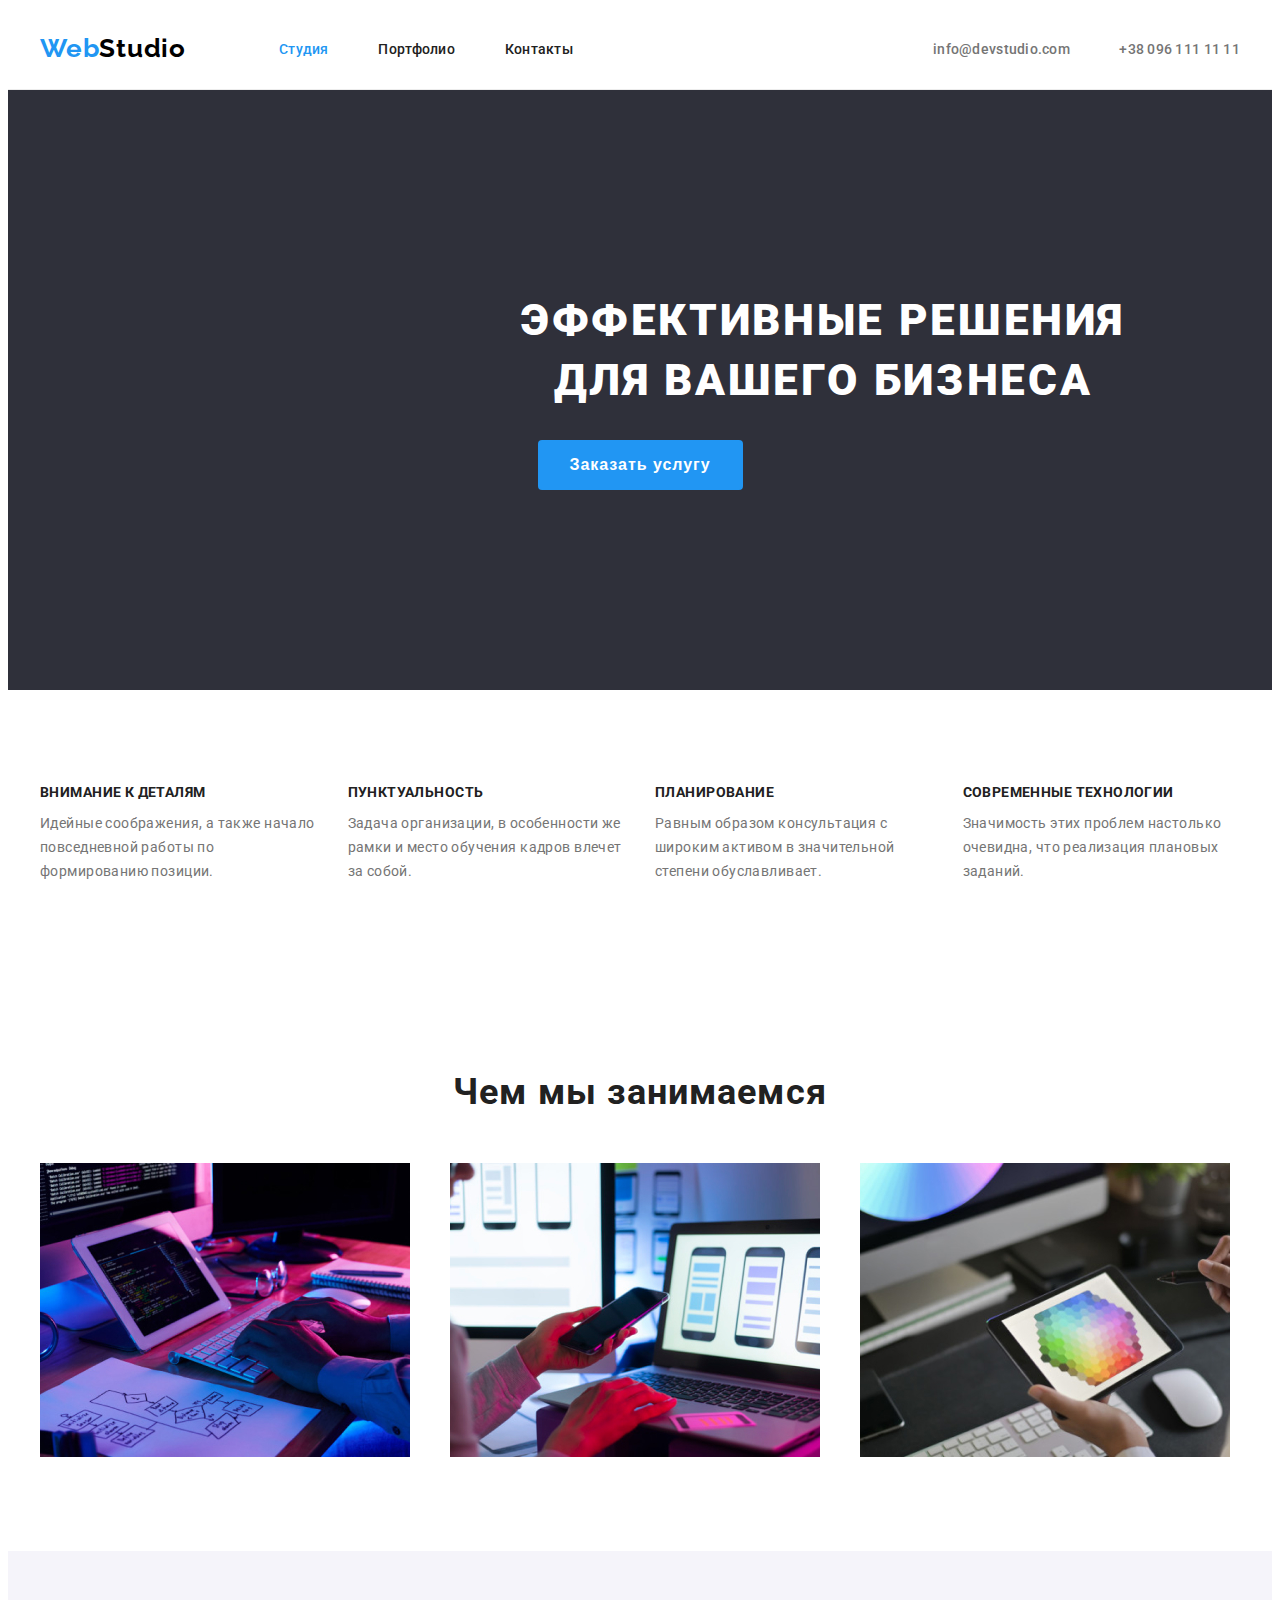
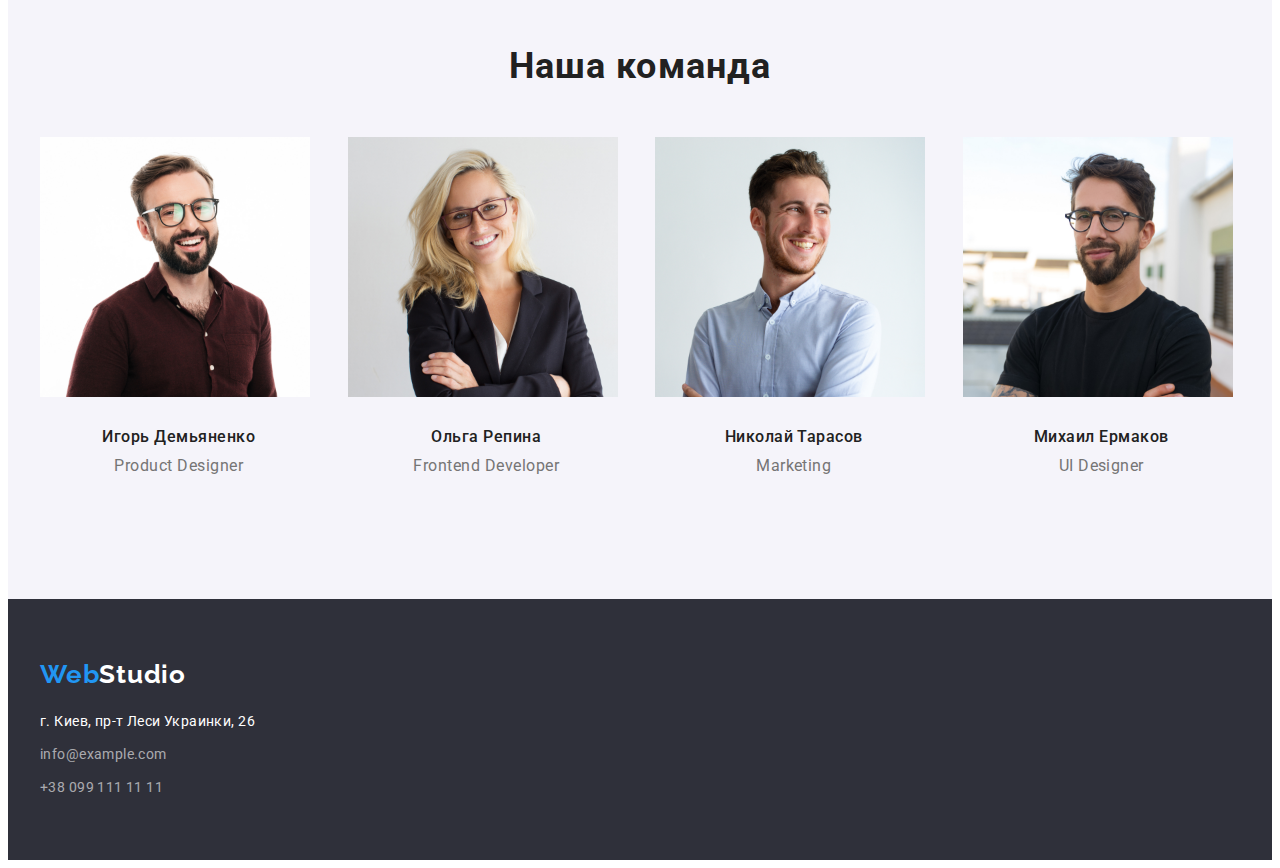
==== commit e6e0b9dd: "Update index.html" ====
--- a/index.html
+++ b/index.html
@@ -5,7 +5,7 @@
     <meta charset="UTF-8" />
     <meta http-equiv="X-UA-Compatible" content="IE=edge" />
     <meta name="viewport" content="width=device-width, initial-scale=1.0" />
-    <title>Веб Студия</title>
+    <title>Студия</title>
     <link rel="stylesheet" href="https://cdnjs.cloudflare.com/ajax/libs/modern-normalize/1.0.0/modern-normalize.css"
         integrity="sha512-Zx6MlUMKSVJoQ+83OwhdILe8cSEsCzfqThJd7J/VA2UrK6Ctj85p+xzqfyuNXE5B1k25uUdmJ2OzItbBy9GHAQ=="
         crossorigin="anonymous" />
@@ -14,29 +14,29 @@
         href="https://fonts.googleapis.com/css2?family=Raleway:wght@700&family=Roboto:wght@400;500;700;900&display=swap"
         rel="stylesheet" />
 
-    <link rel="stylesheet" href="./CSS/styles.css" />
+    <link rel="stylesheet" href="./css/styles.css" />
 </head>
 
 <body>
     <!--Шапка страницы-->
     <header class="header">
-        <div class="container">
+        <div class=" header-container container">
             <a class="logo link" lang="en" href="./index.html">Web<span class="logo-header-part">Studio</span></a>
             <nav class="site-nav">
                 <ul class="list">
                     <li class="list-item">
-                        <a class="link action current" href="./index.html">Студия</a>
+                        <a class="nav-link link action current" href="./index.html">Студия</a>
                     </li>
                     <li class="list-item">
-                        <a class="link action" href="./portfolio.html">Портфолио</a>
+                        <a class="nav-link link action" href="./portfolio.html">Портфолио</a>
                     </li>
                     <li class="list-item">
-                        <a class="link action" href="">Контакты</a>
+                        <a class="nav-link link action" href="">Контакты</a>
                     </li>
                 </ul>
             </nav>
             <ul class="list header-contacts">
-                <li>
+                <li class="contacts-link">
                     <a class="link action" href="mailto:info@devstudio.com">info@devstudio.com</a>
                 </li>
                 <li>
@@ -51,10 +51,14 @@
         <!--Секция герой-->
 
         <section class="hero">
-            <h1 class="hero-title">Эффективные решения для вашего бизнеса</h1>
+            <div class="container">
+            <h1 class="hero-title">
+                Эффективные решения для вашего бизнеса
+            </h1>
             <button class="hero-btn action-btn" type="button">
                 Заказать услугу
             </button>
+            </div>
         </section>
 
         <!--Секция преимущества компании-->
--- a/css/styles.css
+++ b/css/styles.css
@@ -0,0 +1,435 @@
+:root {
+  /* Паддинги секций */
+  --section-pdg: 94px;
+
+  /* Основной зазор */
+  --primary-gap: 30px;
+
+  /* Шрифты */
+  --primary-font: "Roboto", sans-serif;
+  --secondary-font: "Raleway", sans-serif;
+
+  /* Фоны */
+  --primary-bgc: #ffffff;
+  --footer-bgc: #2f303a;
+  /* Фон кнопок фильтра и фон секции команды*/
+  --secondary-bgc: #f5f4fa;
+
+  /* Заголовки h2-h3, текст кнопок фильтра, текст навигации в шапке */
+  --main-title-color: #212121;
+
+  /* Основной текст, контакты в шапке */
+  --paragraph-color: #757575;
+
+  /* Цвета логотипа */
+  --primary-part-logo-color: #2196f3;
+  --header-part-logo-color: #000000;
+  --footer-part-logo-color: #ffffff;
+
+  /* Состояние активности: ссылки (текст), кнопки фильтра (фон) */
+  --action-color: #2196f3;
+
+  /* Фон кнопки героя при наведении */
+  --hero-btn-action-bgc: #188ce8;
+
+  /* Почта и телефон в подвале */
+  --fotter-contacts-color: rgba(255, 255, 255, 0.6);
+
+  /* Рамка карточек проектов в портфолио */
+  --project-border-color: #eeeeee;
+}
+
+body {
+  font-family: var(--primary-font);
+  background-color: var(--primary-bgc);
+}
+
+h1,
+h2,
+h3,
+h4,
+h5,
+h6,
+p {
+  margin: 0;
+}
+
+ul,
+ol {
+  margin: 0;
+  padding: 0;
+}
+
+img {
+  display: block;
+}
+
+.list {
+  list-style: none;
+}
+
+.link {
+  text-decoration: none;
+}
+
+.container {
+  max-width: 1200px;
+  padding-left: 15px;
+  padding-right: 15px;
+  margin: 0 auto;
+}
+
+/* ===========ЛОГО============= */
+.logo {
+  margin-right: 93px;
+  font-family: var(--secondary-font);
+  font-size: 26px;
+  line-height: 1.2;
+  font-weight: 700;
+  letter-spacing: 0.03em;
+  color: #2196f3;
+}
+
+.logo-header-part {
+  color: #000000;
+}
+
+.logo-footer-part {
+  color: #ffffff;
+}
+/* =============КОНЕЦ ЛОГО============== */
+
+/* ===============ШАПКА========================= */
+.header {
+  border-bottom: 1px solid #ececec;
+}
+
+.site-nav .link,
+.header-contacts .link {
+  font-weight: 500;
+  font-size: 14px;
+  line-height: 1.14;
+  letter-spacing: 0.02em;
+  color: #212121;
+}
+
+.header-contacts .link {
+  color: #757575;
+}
+
+.action:hover,
+.action:focus {
+  color: var(--action-color);
+}
+
+.site-nav .current {
+  color: var(--action-color);
+}
+
+.header .container {
+  display: flex;
+  align-items: center;
+  padding-top: 25px;
+  padding-bottom: 25px;
+}
+
+.site-nav .list {
+  display: flex;
+  width: 294px;
+  justify-content: space-between;
+}
+
+.header-contacts {
+  display: flex;
+  min-width: 307px;
+  margin-left: auto;
+  justify-content: space-between;
+}
+
+/* ===================КОНЕЦ ШАПКИ================== */
+
+/* =================ГЕРОЙ===================== */
+.hero {
+  padding: 200px 452px;
+  background-color: var(--footer-bgc);
+  text-align: center;
+}
+
+.hero-title {
+  margin: 0 auto;
+  width: 696px;
+  margin-bottom: 30px;
+  font-weight: 900;
+  font-size: 44px;
+  line-height: 1.363636363636364;
+  text-transform: uppercase;
+  letter-spacing: 0.06em;
+  color: #ffffff;
+}
+
+.hero-btn {
+  min-width: 200px;
+  padding: 10px 32px;
+  font-weight: 700;
+  font-size: 16px;
+  line-height: 1.875;
+  text-align: center;
+  letter-spacing: 0.06em;
+  color: #ffffff;
+  background-color: #2196f3;
+  border: transparent;
+  border-radius: 4px;
+  cursor: pointer;
+}
+
+.action-btn:hover,
+.action-btn:focus {
+  background-color: var(--hero-btn-action-bgc);
+}
+/* ===============КОНЕЦ ГЕРОЯ=================== */
+
+/* ================ПРЕИМУЩЕСТВА================ */
+.advantages {
+  padding: var(--section-pdg) 0;
+}
+
+/* Скрытый заголовок секции */
+.visually-hidden {
+  position: absolute !important;
+  clip: rect(1px 1px 1px 1px); /* IE6 IE7 */
+  clip: rect(1px 1px 1px 1px);
+  padding: 0 !important;
+  border: 0 !important;
+  height: 1px !important;
+  width: 1px !important;
+  overflow: hidden;
+}
+
+.advantages-title {
+  margin-bottom: 10px;
+  font-weight: 700;
+  font-size: 14px;
+  line-height: 1.1721;
+  letter-spacing: 0.03em;
+  text-transform: uppercase;
+  color: var(--main-title-color);
+}
+
+.advantages-text {
+  font-weight: 400;
+  font-size: 14px;
+  line-height: 1.714285714285714;
+  letter-spacing: 0.03em;
+  color: var(--paragraph-color);
+}
+
+.advantages .list {
+  display: flex;
+  flex-wrap: wrap;
+  justify-content: center;
+}
+
+.advantages-item {
+  flex-basis: calc((100% - 90px) / 4);
+  margin-right: var(--primary-gap);
+}
+
+.advantages-item:last-child {
+  margin-right: 0;
+}
+
+/* ==============КОНЕЦ ПРЕИМУЩЕСТВА=============== */
+
+/* ============ВОЗМОЖНОСТИ и КОМАНДА==============*/
+.abilities-title,
+.team-title {
+  margin-bottom: 50px;
+  font-weight: 700;
+  font-size: 36px;
+  line-height: 1.17;
+  text-align: center;
+  letter-spacing: 0.03em;
+  color: var(--main-title-color);
+}
+
+.abilities {
+  padding: var(--section-pdg) 0;
+}
+
+.abilities-list {
+  display: flex;
+  flex-wrap: wrap;
+  justify-content: center;
+}
+
+.abilities-item {
+  margin-right: var(--primary-gap);
+  flex-basis: calc((100% - 60px) / 3);
+}
+
+.abilities-item:last-child {
+  margin-right: 0;
+}
+
+.team {
+  background-color: var(--secondary-bgc);
+  padding: var(--section-pdg) 0;
+}
+
+.team-member,
+.team-member-profesion {
+  font-weight: 500;
+  font-size: 16px;
+  line-height: 1.19;
+  text-align: center;
+  letter-spacing: 0.03em;
+  color: var(--main-title-color);
+}
+
+.team-member-profesion {
+  font-weight: 400;
+  color: var(--paragraph-color);
+}
+
+.team-title {
+  margin-bottom: 50px;
+}
+
+.team .list {
+  display: flex;
+  flex-wrap: wrap;
+  justify-content: center;
+  margin-top: calc(-1 * var(--primary-gap));
+  margin-left: calc(-1 * var(--primary-gap));
+}
+
+.team-item {
+  margin-top: var(--primary-gap);
+  margin-left: var(--primary-gap);
+  flex-basis: calc((100% - 120px) / 4);
+}
+
+.team-item-thumb {
+  padding: 30px 0;
+}
+
+.team-member {
+  margin-bottom: 10px;
+}
+
+/* КОНЕЦ ВОЗМОЖНОСТИ и КОМАНДА */
+
+/* ПОРТФОЛИО */
+.filter-btn {
+  font-weight: 500;
+  font-size: 16px;
+  line-height: 1.625;
+  text-align: center;
+  letter-spacing: 0.03em;
+  color: #212121;
+  background-color: var(--secondary-bgc);
+  cursor: pointer;
+}
+
+.filter-btn:hover,
+.filter-btn:focus {
+  color: #ffffff;
+  background-color: var(--action-color);
+}
+
+.project-title {
+  font-weight: 700;
+  font-size: 18px;
+  line-height: 2;
+  letter-spacing: 0.05em;
+  color: var(--main-title-color);
+  margin-bottom: 4px;
+}
+
+.project-text {
+  font-weight: 400;
+  font-size: 16px;
+  line-height: 1.87;
+  letter-spacing: 0.03em;
+  color: var(--paragraph-color);
+}
+
+.projects {
+  padding: var(--section-pdg) 0;
+}
+
+.projects-filter {
+  display: flex;
+  justify-content: center;
+  margin-bottom: 50px;
+}
+
+.filter-btn {
+  padding: 6px 22px;
+  border: none;
+  border-radius: 4px;
+}
+
+.filter-list-item {
+  margin-right: 8px;
+}
+
+.filter-list-item:last-child {
+  margin-right: 0;
+}
+
+.projects-list {
+  display: flex;
+  flex-wrap: wrap;
+  justify-content: center;
+  margin-top: calc(-1 * (var(--primary-gap)));
+  margin-left: calc(-1 * (var(--primary-gap)));
+}
+
+.projects-list-item {
+  margin-top: 30px;
+  margin-left: 30px;
+  flex-basis: calc((100% - 90px) / 3);
+}
+
+.projects-item-thumb {
+  padding: 20px 24px;
+  border: 1px solid #eeeeee;
+  border-top: none;
+}
+
+/* КОНЕЦ ПОРТФОЛИО */
+
+/* ПОДВАЛ */
+.footer {
+  background-color: var(--footer-bgc);
+  padding: 60px 0;
+}
+
+.footer .logo {
+  display: block;
+  margin-bottom: 20px;
+}
+
+.address-text,
+.footer-contacts .item {
+  margin-bottom: 9px;
+}
+
+.footer-contacts .item:last-child {
+  margin-bottom: 0px;
+}
+
+.address {
+  font-weight: 400;
+  font-style: normal;
+  font-size: 14px;
+  line-height: 1.71;
+  letter-spacing: 0.03em;
+  color: #ffffff;
+}
+
+.address .link {
+  color: rgba(255, 255, 255, 0.6);
+}
+/* КОНЕЦ ПОДВАЛА */
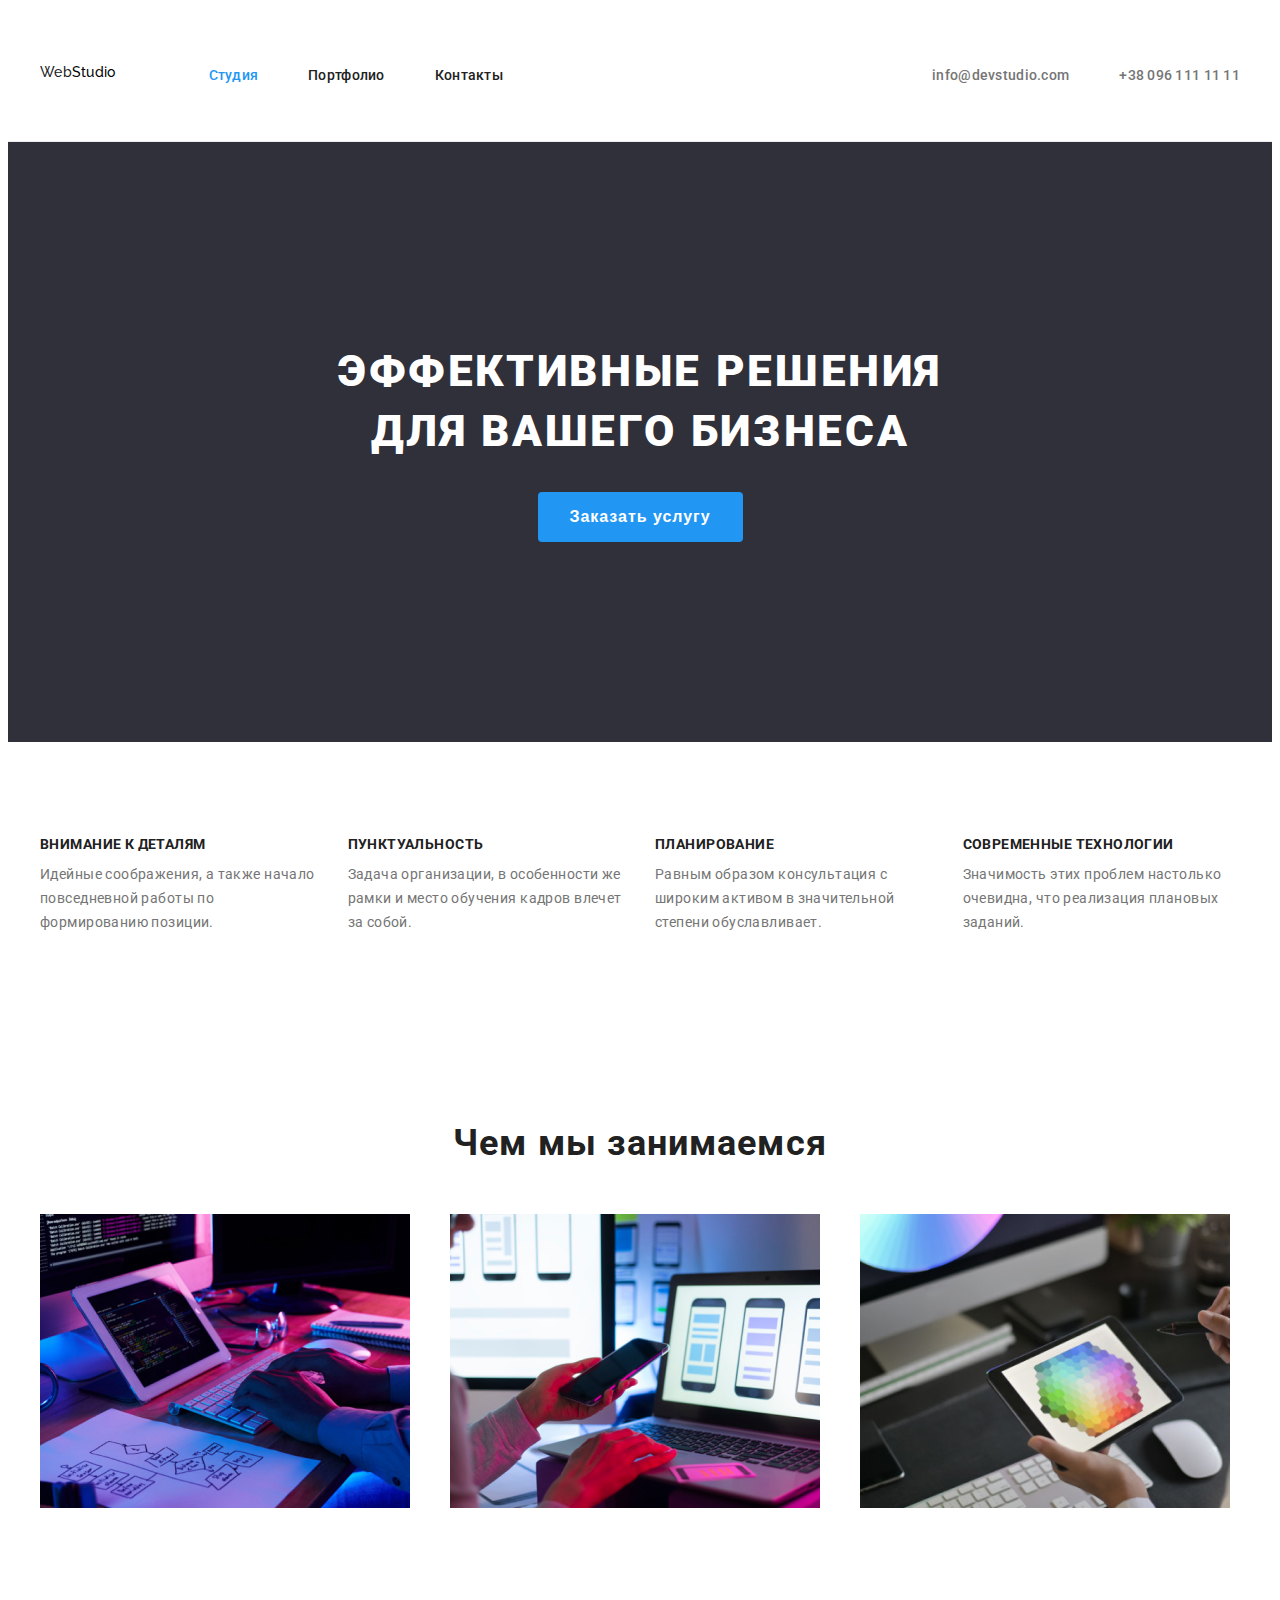
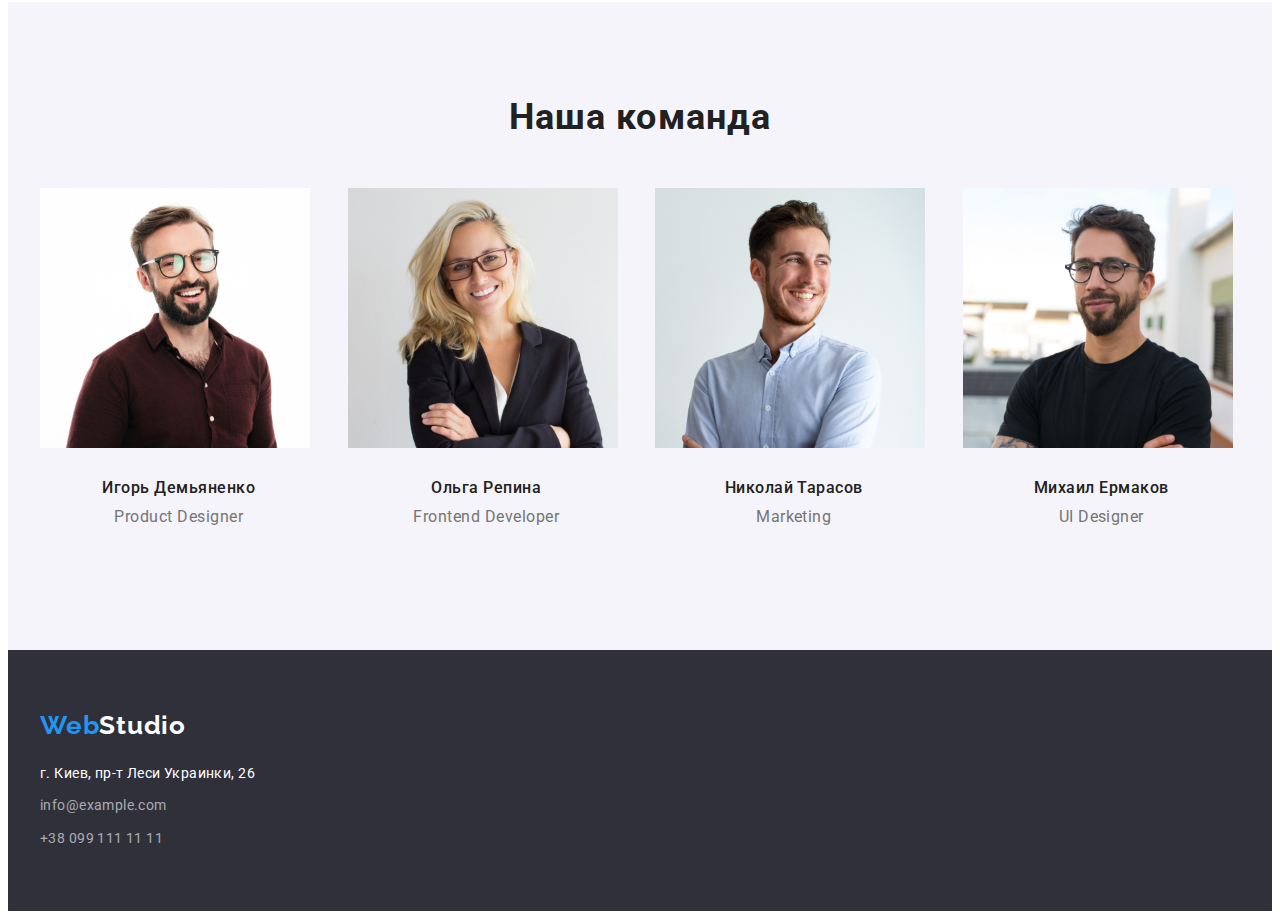
==== commit cc4bc3d3: "исправление ошибок" ====
--- a/index.html
+++ b/index.html
@@ -21,8 +21,8 @@
     <!--Шапка страницы-->
     <header class="header">
         <div class=" header-container container">
-            <a class="logo link" lang="en" href="./index.html">Web<span class="logo-header-part">Studio</span></a>
             <nav class="site-nav">
+                <a class="logo link" lang="en" href="./index.html">Web<span class="logo-header-part">Studio</span></a>
                 <ul class="list">
                     <li class="list-item">
                         <a class="nav-link link action current" href="./index.html">Студия</a>
--- a/css/styles.css
+++ b/css/styles.css
@@ -37,6 +37,7 @@
 
   /* Рамка карточек проектов в портфолио */
   --project-border-color: #eeeeee;
+  --white: #ffffff;
 }
 
 body {
@@ -73,7 +74,7 @@
 }
 
 .container {
-  max-width: 1200px;
+  width: 1200px;
   padding-left: 15px;
   padding-right: 15px;
   margin: 0 auto;
@@ -87,15 +88,15 @@
   line-height: 1.2;
   font-weight: 700;
   letter-spacing: 0.03em;
-  color: #2196f3;
+  color: var(--action-color);
 }
 
 .logo-header-part {
-  color: #000000;
+  color: var(--header-part-logo-color);
 }
 
 .logo-footer-part {
-  color: #ffffff;
+  color: var(--footer-part-logo-color);
 }
 /* =============КОНЕЦ ЛОГО============== */
 
@@ -110,11 +111,11 @@
   font-size: 14px;
   line-height: 1.14;
   letter-spacing: 0.02em;
-  color: #212121;
+  color: var(--main-title-color);
 }
 
 .header-contacts .link {
-  color: #757575;
+  color: var(--paragraph-color);
 }
 
 .action:hover,
@@ -133,38 +134,57 @@
   padding-bottom: 25px;
 }
 
+.site-nav {
+  display: flex;
+}
+
 .site-nav .list {
   display: flex;
-  width: 294px;
-  justify-content: space-between;
+}
+
+.list-item:not(:last-child) {
+  margin-right: 50px;
+}
+
+.nav-link {
+  padding-top: 32px;
+  padding-bottom: 32px;
 }
 
 .header-contacts {
   display: flex;
-  min-width: 307px;
+  align-items: center;
   margin-left: auto;
-  justify-content: space-between;
+}
+
+.contacts-link {
+  padding-top: 32px;
+  padding-bottom: 32px;
+}
+
+.contacts-link:not(:last-child) {
+  margin-right: 50px;
 }
 
 /* ===================КОНЕЦ ШАПКИ================== */
 
 /* =================ГЕРОЙ===================== */
 .hero {
-  padding: 200px 452px;
+  padding: 200px 0;
   background-color: var(--footer-bgc);
   text-align: center;
 }
 
 .hero-title {
   margin: 0 auto;
-  width: 696px;
+  max-width: 696px;
   margin-bottom: 30px;
   font-weight: 900;
   font-size: 44px;
-  line-height: 1.363636363636364;
+  line-height: 1.36;
   text-transform: uppercase;
   letter-spacing: 0.06em;
-  color: #ffffff;
+  color: var(--white);
 }
 
 .hero-btn {
@@ -175,8 +195,8 @@
   line-height: 1.875;
   text-align: center;
   letter-spacing: 0.06em;
-  color: #ffffff;
-  background-color: #2196f3;
+  color: var(--white);
+  background-color: var(--action-color);
   border: transparent;
   border-radius: 4px;
   cursor: pointer;
@@ -310,7 +330,7 @@
 }
 
 .team-item-thumb {
-  padding: 30px 0;
+  padding: 30px 15px;
 }
 
 .team-member {
@@ -409,6 +429,7 @@
 .footer .logo {
   display: block;
   margin-bottom: 20px;
+  margin-right: 0;
 }
 
 .address-text,
